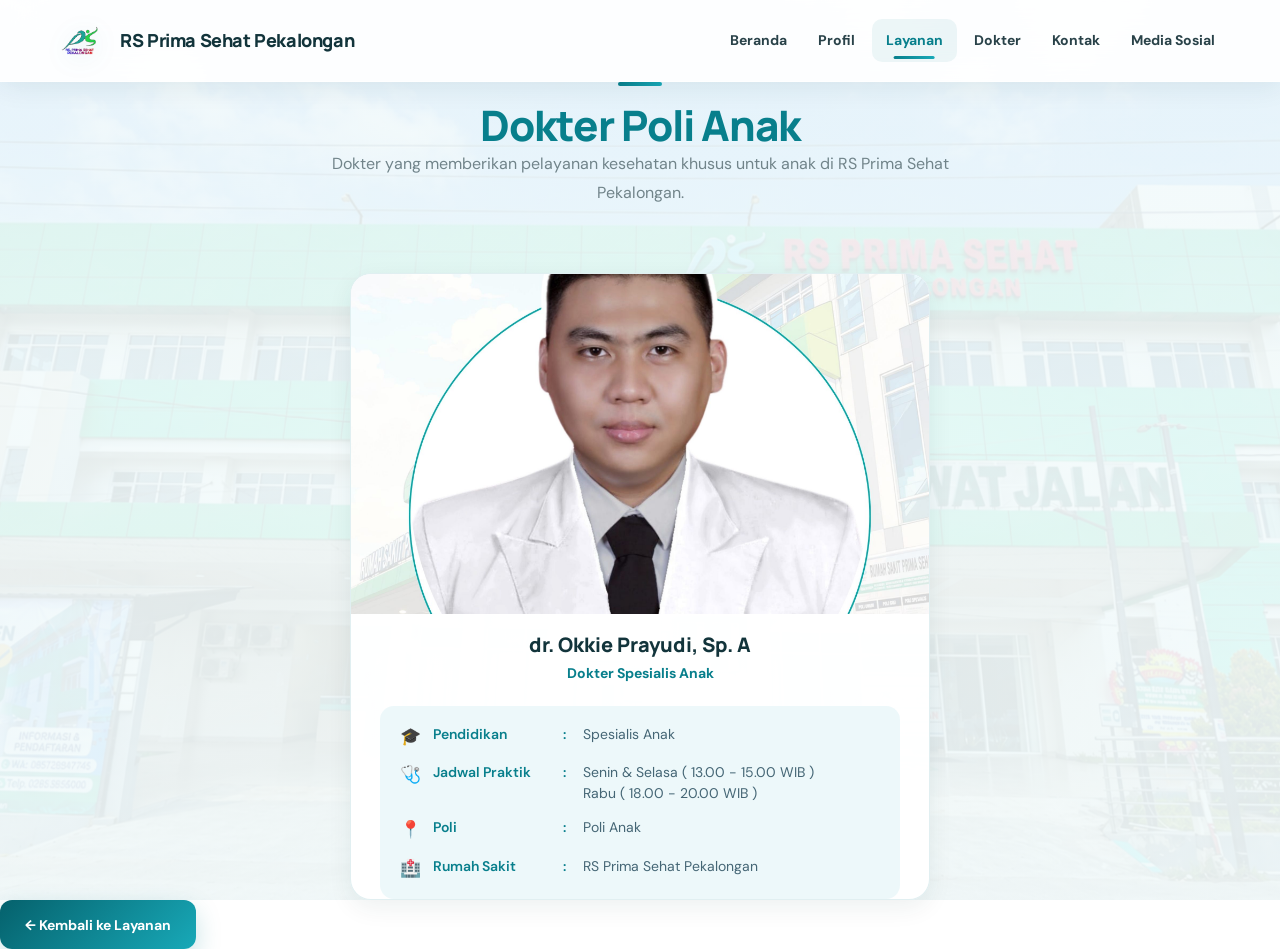
==== rsprimasehat/dokter-anak.html @ 651300be "Upload Website RS Prima Sehat Pekalongan" ====
<!DOCTYPE html>
<html lang="id">

<head>
    <meta charset="UTF-8">
    <meta name="viewport" content="width=device-width, initial-scale=1.0">

    <title>Dokter Poli Anak - RS Prima Sehat Pekalongan</title>

    <link rel="stylesheet" href="style.css">
</head>

<body class="dokter-anak-body">

<header>

    <div class="logo">
        <img src="logo.png" alt="Logo RS Prima Sehat Pekalongan">
        <span>RS Prima Sehat Pekalongan</span>
		
    </div>

    <nav>
        <a href="index.html">Beranda</a>
        <a href="profil.html">Profil</a>
        <a href="layanan.html" class="active">Layanan</a>
        <a href="dokter.html">Dokter</a>
        <a href="kontak.html">Kontak</a>
        <a href="mediasosial.html">Media Sosial</a>
    </nav>

</header>


<main class="dokter-anak-page">

    <!-- JUDUL -->
    <div class="dokter-header">

        <h2>Dokter Poli Anak</h2>

        <p>
            Dokter yang memberikan pelayanan kesehatan
            khusus untuk anak di RS Prima Sehat Pekalongan.
        </p>

    </div>


    <!-- GRID DOKTER -->
    <div class="dokter-anak-grid">


        <!-- DOKTER 1 -->
<div class="dokter-anak-card">

    <!-- FOTO DOKTER -->
    <img src="dokter/okkie.jpg"
         alt="Dokter Poli Anak">

    <!-- NAMA DOKTER -->
    <h3>dr. Okkie Prayudi, Sp. A</h3>

    <!-- SPESIALIS -->
    <p>Dokter Spesialis Anak</p>


    <!-- INFORMASI DOKTER -->
    <div class="dokter-info">

        <div class="info-row">
            <span class="info-icon">🎓</span>
            <strong>Pendidikan</strong>
            <span class="titik">:</span>
            <span>Spesialis Anak</span>
        </div>

        <div class="info-row">
            <span class="info-icon">🩺</span>
            <strong>Jadwal Praktik</strong>
            <span class="titik">:</span>
            <span>Senin & Selasa ( 13.00 - 15.00 WIB )<br>Rabu ( 18.00 - 20.00 WIB )</span>
        </div>

        <div class="info-row">
            <span class="info-icon">📍</span>
            <strong>Poli</strong>
            <span class="titik">:</span>
            <span>Poli Anak</span>
        </div>

        <div class="info-row">
            <span class="info-icon">🏥</span>
            <strong>Rumah Sakit</strong>
            <span class="titik">:</span>
            <span>RS Prima Sehat Pekalongan</span>
        </div>

    </div>

</div>
    </div>


    <!-- TOMBOL KEMBALI -->
    <div class="back-container">

        <a href="layanan.html" class="back-button">
            ← Kembali ke Layanan
        </a>

    </div>

</main>


<footer>

    <p>
        © 2026 Rumah Sakit Prima Sehat Pekalongan
    </p>

</footer>

</body>
</html>
---- rsprimasehat/style.css ----
/* ============================================================
   RS PRIMA SEHAT PEKALONGAN
   MODERN HOSPITAL WEBSITE
   Clean • Elegant • Modern • Medical • Trustworthy
   ============================================================ */

@import url('https://fonts.googleapis.com/css2?family=DM+Sans:wght@400;500;600;700&family=Manrope:wght@600;700;800&display=swap');

:root{
    --primary:#087f8c;
    --primary-dark:#05616c;
    --primary-deep:#034f59;
    --cyan:#18a9b8;
    --navy:#12343b;
    --text:#304b52;
    --muted:#71848a;
    --white:#ffffff;
    --bg:#f3fafb;
    --surface:rgba(255,255,255,.94);
    --surface-soft:rgba(255,255,255,.84);
    --line:rgba(8,127,140,.12);
    --shadow-sm:0 8px 25px rgba(18,52,59,.07);
    --shadow-md:0 16px 40px rgba(18,52,59,.11);
    --shadow-lg:0 25px 65px rgba(18,52,59,.15);
    --radius:20px;
    --radius-sm:13px;
    --max:1220px;
}

*{margin:0;padding:0;box-sizing:border-box}

html{
    scroll-behavior:smooth;
    scroll-padding-top:95px;
}

body{
    min-height:100vh;
    font-family:"DM Sans","Segoe UI",Arial,sans-serif;
    color:var(--text);
    line-height:1.7;
    background:
        linear-gradient(rgba(240,249,250,.72),rgba(240,249,250,.78)),
        url("bkg.jpg");
    background-size:cover;
    background-position:center;
    background-repeat:no-repeat;
    background-attachment:fixed;
    overflow-x:hidden;
}

body,
.profil-body,
.dokter-body,
.dokter-umum-body,
.dokter-anak-body,
.dokter-kandungan-body,
.dokter-bedah-body,
.dokter-dalam-body,
.dokter-laboratorium-body{
    background-image:
        linear-gradient(rgba(240,249,250,.72),rgba(240,249,250,.78)),
        url("bkg.jpg");
    background-size:cover;
    background-position:center;
    background-repeat:no-repeat;
    background-attachment:fixed;
}

h1,h2,h3,h4,h5{
    font-family:"Manrope","Segoe UI",Arial,sans-serif;
    color:var(--navy);
    line-height:1.2;
}
h1,h2{font-weight:800}
p{font-size:15px}
img{max-width:100%}

.container,
.dokter-container,
.layanan-container,
.kontak-container,
.media-container,
.mediasosial-container{
    width:min(92%,var(--max));
    margin-left:auto;
    margin-right:auto;
}

header{
    position:sticky;
    top:0;
    z-index:9999;
    width:100%;
    min-height:82px;
    padding:10px max(4%,calc((100% - var(--max))/2));
    display:flex;
    align-items:center;
    justify-content:space-between;
    gap:30px;
    background:rgba(255,255,255,.91);
    border-bottom:1px solid rgba(255,255,255,.95);
    box-shadow:0 5px 25px rgba(18,52,59,.08);
    backdrop-filter:blur(18px);
    -webkit-backdrop-filter:blur(18px);
}

.logo{
    display:flex;
    align-items:center;
    gap:12px;
    flex-shrink:0;
}

.logo img{
    width:57px;
    height:57px;
    object-fit:contain;
    filter:drop-shadow(0 5px 12px rgba(8,127,140,.14));
    transition:transform .3s ease;
}

.logo:hover img{transform:scale(1.04)}

.logo span{
    font-family:"Manrope",sans-serif;
    color:var(--navy);
    font-size:18px;
    font-weight:800;
    letter-spacing:-.4px;
    white-space:nowrap;
}

nav{
    display:flex;
    align-items:center;
    justify-content:flex-end;
    gap:3px;
    flex-wrap:wrap;
}

nav a{
    position:relative;
    display:inline-flex;
    align-items:center;
    justify-content:center;
    padding:10px 14px;
    border-radius:10px;
    color:#294249;
    text-decoration:none;
    font-size:14px;
    font-weight:700;
    transition:color .25s ease,background .25s ease;
}

nav a:hover{
    color:var(--primary);
    background:rgba(8,127,140,.065);
}

nav a.active{
    color:var(--primary);
    background:rgba(8,127,140,.07);
}

nav a::after{
    content:"";
    position:absolute;
    left:50%;
    bottom:3px;
    width:0;
    height:3px;
    border-radius:99px;
    background:linear-gradient(90deg,var(--primary),var(--cyan));
    transform:translateX(-50%);
    transition:width .25s ease;
}

nav a:hover::after,
nav a.active::after{width:48%}

.hero{
    position:relative;
    min-height:680px;
    display:flex;
    align-items:center;
    padding:90px max(5%,calc((100% - var(--max))/2));
    overflow:hidden;
    background:
        linear-gradient(
            90deg,
            rgba(255,255,255,.94) 0%,
            rgba(255,255,255,.82) 45%,
            rgba(255,255,255,.45) 100%
        ),
        url("bkg.jpg");
    background-size:cover;
    background-position:center;
    background-repeat:no-repeat;
}

.hero::before{
    content:"";
    position:absolute;
    width:560px;
    height:560px;
    right:-250px;
    top:-220px;
    border-radius:50%;
    background:radial-gradient(circle,rgba(23,169,184,.16),transparent 68%);
    pointer-events:none;
}

.hero::after{
    content:"";
    position:absolute;
    width:420px;
    height:420px;
    left:-260px;
    bottom:-250px;
    border-radius:50%;
    background:radial-gradient(circle,rgba(8,127,140,.10),transparent 70%);
    pointer-events:none;
}

.hero > div{
    position:relative;
    z-index:2;
    width:min(100%,820px);
    animation:heroIn .8s ease both;
}

.hero h1{
    max-width:850px;
    margin-bottom:22px;
    color:var(--primary);
    font-size:clamp(42px,5.4vw,70px);
    line-height:1.05;
    letter-spacing:-2.6px;
}

.hero h1 span{color:var(--navy)}

.hero p{
    max-width:700px;
    margin-bottom:32px;
    color:#476169;
    font-size:clamp(16px,1.4vw,19px);
    line-height:1.8;
}

.button,
.back-button,
.btn{
    position:relative;
    display:inline-flex;
    align-items:center;
    justify-content:center;
    gap:8px;
    min-height:49px;
    padding:13px 25px;
    border:none;
    border-radius:12px;
    background:linear-gradient(135deg,var(--primary-dark),var(--cyan));
    color:#fff;
    text-decoration:none;
    font:700 14px "DM Sans",sans-serif;
    box-shadow:0 10px 26px rgba(8,127,140,.22);
    overflow:hidden;
    transition:transform .3s ease,box-shadow .3s ease;
}

.button::before,
.back-button::before,
.btn::before{
    content:"";
    position:absolute;
    inset:0;
    background:linear-gradient(110deg,transparent 20%,rgba(255,255,255,.25) 50%,transparent 80%);
    transform:translateX(-120%);
    transition:transform .55s ease;
}

.button:hover::before,
.back-button:hover::before,
.btn:hover::before{transform:translateX(120%)}

.button:hover,
.back-button:hover,
.btn:hover{
    transform:translateY(-3px);
    box-shadow:0 16px 34px rgba(8,127,140,.28);
}

.section-header,
.dokter-header,
.profil-header,
.dokter-anak-header,
.dokter-kandungan-header,
.dokter-bedah-header,
.dokter-dalam-header,
.dokter-laboratorium-header,
.dokter-umum-header{
    text-align:center;
    margin-bottom:42px;
}

.section-header::before,
.dokter-header::before,
.profil-header::before{
    content:"";
    display:block;
    width:44px;
    height:4px;
    margin:0 auto 14px;
    border-radius:99px;
    background:linear-gradient(90deg,var(--primary),var(--cyan));
}

.section-header h2,
.dokter-header h2,
.profil-header h2,
.dokter-anak-header h2,
.dokter-kandungan-header h2,
.dokter-bedah-header h2,
.dokter-dalam-header h2,
.dokter-laboratorium-header h2,
.dokter-umum-header h2{
    color:var(--primary);
    font-size:clamp(29px,3.5vw,42px);
    letter-spacing:-1px;
}

.section-header p,
.dokter-header p,
.profil-header p,
.dokter-anak-header p,
.dokter-kandungan-header p,
.dokter-bedah-header p,
.dokter-dalam-header p,
.dokter-laboratorium-header p,
.dokter-umum-header p{
    max-width:730px;
    margin:10px auto 0;
    color:var(--muted);
}

.container{
    width:min(92%,var(--max));
    margin:70px auto 90px;
    padding:50px;
    text-align:center;
    background:rgba(255,255,255,.80);
    border:1px solid rgba(255,255,255,.92);
    border-radius:26px;
    box-shadow:var(--shadow-sm);
    backdrop-filter:blur(9px);
}

.cards{
    display:grid;
    grid-template-columns:repeat(3,minmax(0,1fr));
    gap:25px;
}

.card{
    position:relative;
    padding:30px 27px;
    background:var(--surface);
    border:1px solid var(--line);
    border-radius:var(--radius);
    box-shadow:var(--shadow-sm);
    overflow:hidden;
    transition:transform .3s ease,box-shadow .3s ease;
}

.card::before{
    content:"";
    position:absolute;
    left:0;
    top:0;
    width:100%;
    height:4px;
    background:linear-gradient(90deg,var(--primary),var(--cyan));
    transform:scaleX(0);
    transform-origin:left;
    transition:transform .3s ease;
}

.card:hover{
    transform:translateY(-6px);
    box-shadow:var(--shadow-md);
}

.card:hover::before{transform:scaleX(1)}

.card h3{
    margin-bottom:10px;
    color:var(--primary);
    font-size:20px;
}

.card p{
    color:var(--muted);
    font-size:15px;
}

.layanan-container{
    margin-top:70px;
    margin-bottom:90px;
}

.layanan-grid,
.service-grid{
    display:grid;
    grid-template-columns:repeat(3,minmax(0,1fr));
    gap:25px;
}

.layanan-card,
.service-card{
    position:relative;
    padding:30px;
    background:var(--surface);
    border:1px solid var(--line);
    border-radius:var(--radius);
    box-shadow:var(--shadow-sm);
    transition:transform .3s ease,box-shadow .3s ease;
}

.layanan-card:hover,
.service-card:hover{
    transform:translateY(-7px);
    box-shadow:var(--shadow-md);
}

.layanan-card h3,
.service-card h3{
    color:var(--primary);
    margin:14px 0 8px;
}

.layanan-card p,
.service-card p{color:var(--muted)}

.profil-page{
    width:100%;
    min-height:calc(100vh - 82px);
    padding:72px 5% 95px;
    background:
        linear-gradient(rgba(240,249,250,.60),rgba(240,249,250,.67)),
        url("bkg.jpg");
    background-size:cover;
    background-position:center;
    background-repeat:no-repeat;
    background-attachment:fixed;
}

.profil-header,
.profil-box{
    width:min(100%,1050px);
    margin:0 auto 24px;
    padding:32px;
    background:rgba(255,255,255,.91);
    border:1px solid rgba(255,255,255,.95);
    border-radius:var(--radius);
    box-shadow:var(--shadow-sm);
    backdrop-filter:blur(10px);
}

.profil-header{
    text-align:center;
    border-top:4px solid var(--primary);
}

.profil-box{border-left:4px solid var(--primary)}

.profil-header h2,
.profil-box h2,
.profil-box h3{color:var(--primary)}

.profil-box h2{
    margin-bottom:11px;
    font-size:29px;
}

.profil-box h3{
    margin-bottom:8px;
    font-size:20px;
}

.profil-box p{color:#52686e}
.profil-page .misi p{margin-bottom:3px}

.dokter-container{
    margin-top:70px;
    margin-bottom:90px;
}

.dokter-spesialis{margin-bottom:68px}

.dokter-spesialis > h2,
.dokter-umum > h2{
    margin-bottom:30px;
    text-align:center;
    color:var(--primary);
    font-size:29px;
}

.dokter-spesialis > h2::after,
.dokter-umum > h2::after{
    content:"";
    display:block;
    width:55px;
    height:3px;
    margin:11px auto 0;
    border-radius:99px;
    background:var(--cyan);
}

.dokter-grid{
    display:grid;
    grid-template-columns:repeat(3,minmax(0,1fr));
    gap:26px;
}

.dokter-card{
    overflow:hidden;
    background:rgba(255,255,255,.96);
    border:1px solid var(--line);
    border-radius:22px;
    box-shadow:var(--shadow-sm);
    transition:transform .35s ease,box-shadow .35s ease;
}

.dokter-card:hover{
    transform:translateY(-8px);
    box-shadow:var(--shadow-lg);
}

.foto-dokter{
    position:relative;
    width:100%;
    height:320px;
    overflow:hidden;
    background:#e7f5f7;
}

.foto-dokter img{
    display:block;
    width:100%;
    height:100%;
    object-fit:cover;
    transition:transform .5s ease;
}

.foto-dokter::after{
    content:"";
    position:absolute;
    inset:0;
    background:linear-gradient(180deg,transparent 60%,rgba(8,127,140,.12));
    pointer-events:none;
}

.dokter-card:hover .foto-dokter img{transform:scale(1.035)}

.info-dokter{
    padding:22px 23px 24px;
    text-align:center;
}

.info-dokter h3{
    margin-bottom:5px;
    color:var(--navy);
    font-size:19px;
}

.info-dokter p{
    color:var(--primary);
    font-size:14px;
    font-weight:700;
}

.nama-dokter{
    width:100%;
    margin-top:12px;
    text-align:left!important;
}

.nama-dokter h3{
    display:block!important;
    margin:0!important;
    padding:9px 0;
    color:#52686e;
    font-size:15px;
    font-weight:500;
    line-height:1.5;
    border-bottom:1px solid #e6eef0;
}

.dokter-umum-container,
.dokter-anak-container,
.dokter-kandungan-container,
.dokter-bedah-container,
.dokter-dalam-container,
.dokter-laboratorium-container{
    width:min(92%,var(--max));
    margin:70px auto 90px;
}

.dokter-umum-grid{
    display:grid;
    grid-template-columns:repeat(4,minmax(0,1fr));
    gap:24px;
}

.dokter-umum-card{
    overflow:hidden;
    padding-bottom:20px;
    text-align:center;
    background:rgba(255,255,255,.96);
    border:1px solid var(--line);
    border-radius:20px;
    box-shadow:var(--shadow-sm);
    transition:transform .3s ease,box-shadow .3s ease;
}

.dokter-umum-card:hover{
    transform:translateY(-7px);
    box-shadow:var(--shadow-md);
}

.dokter-umum-card img{
    display:block;
    width:100%;
    height:260px;
    object-fit:cover;
}

.dokter-umum-card h3{
    margin:16px 15px 3px;
    color:var(--navy);
    font-size:16px;
}

.dokter-umum-card p{
    margin:0 15px;
    color:var(--primary);
    font-size:14px;
    font-weight:700;
}

/* ============================================================
   KARTU DOKTER POLI
   Diperlebar agar foto + informasi berada dalam satu kolom
   ============================================================ */

.dokter-anak-grid,
.dokter-kandungan-grid,
.dokter-bedah-grid,
.dokter-dalam-grid,
.dokter-laboratorium-grid{
    display:grid;
    grid-template-columns: minmax(520px, 580px);
    justify-content:center;
    align-items:start;
    gap:28px;
}

.dokter-anak-card,
.dokter-kandungan-card,
.dokter-bedah-card,
.dokter-dalam-card,
.dokter-laboratorium-card{
    width:100%;
    max-width:580px;
    margin:0 auto;
    overflow:hidden;

    background:rgba(255,255,255,.96);
    border:1px solid var(--line);
    border-radius:21px;
    box-shadow:var(--shadow-sm);

    transition:transform .3s ease,box-shadow .3s ease;
}

.dokter-anak-card:hover,
.dokter-kandungan-card:hover,
.dokter-bedah-card:hover,
.dokter-dalam-card:hover,
.dokter-laboratorium-card:hover{
    transform:translateY(-7px);
    box-shadow:var(--shadow-md);
}

.dokter-anak-card img,
.dokter-kandungan-card img,
.dokter-bedah-card img,
.dokter-dalam-card img,
.dokter-laboratorium-card img{
    display:block;
    width:100%;
    height:340px;
    object-fit:cover;
}

/* ============================================================
   NAMA & SPESIALIS DOKTER POLI
   Posisi tepat di tengah kartu
   ============================================================ */

.dokter-anak-card h3,
.dokter-kandungan-card h3,
.dokter-bedah-card h3,
.dokter-dalam-card h3,
.dokter-laboratorium-card h3{
    display:block;
    width:100%;
    margin:18px 0 5px;
    padding:0 20px;

    text-align:center;

    color:var(--navy);
    font-size:20px;
    font-weight:800;
    line-height:1.3;
}

.dokter-anak-card > p,
.dokter-kandungan-card > p,
.dokter-bedah-card > p,
.dokter-dalam-card > p,
.dokter-laboratorium-card > p{
    display:block;
    width:100%;
    margin:0 0 20px;
    padding:0 20px;

    text-align:center;

    color:var(--primary);
    font-size:14px;
    font-weight:700;
    line-height:1.5;
}

.kontak-container,
.media-container,
.mediasosial-container{
    margin-top:70px;
    margin-bottom:90px;
}

.kontak-grid,
.contact-grid{
    display:grid;
    grid-template-columns:1.15fr .85fr;
    gap:26px;
}

.kontak-box,
.kontak-card,
.contact-card{
    padding:31px;
    background:rgba(255,255,255,.93);
    border:1px solid var(--line);
    border-radius:var(--radius);
    box-shadow:var(--shadow-sm);
}

.kontak-box h3,
.kontak-card h3,
.contact-card h3{
    color:var(--primary);
    margin-bottom:10px;
}

.kontak-container .button,
.kontak-container .back-button,
.kontak-container .btn,
.kontak-box .button,
.kontak-box .back-button,
.kontak-box .btn,
.contact-card .button,
.contact-card .back-button,
.contact-card .btn{
    display:flex;
    width:max-content;
    margin:20px auto 0;
}

.media-grid,
.mediasosial-grid{
    display:grid;
    grid-template-columns:repeat(3,minmax(0,1fr));
    gap:24px;
}

.media-card,
.mediasosial-card{
    padding:31px 25px;
    text-align:center;
    background:rgba(255,255,255,.93);
    border:1px solid var(--line);
    border-radius:var(--radius);
    box-shadow:var(--shadow-sm);
    transition:transform .3s ease,box-shadow .3s ease;
}

.media-card:hover,
.mediasosial-card:hover{
    transform:translateY(-7px);
    box-shadow:var(--shadow-md);
}

.media-card h3,
.mediasosial-card h3{
    margin:13px 0 5px;
    color:var(--primary);
}

footer{
    margin-top:0;
    padding:60px max(5%,calc((100% - var(--max))/2)) 25px;
    color:rgba(255,255,255,.80);
    background:
        radial-gradient(circle at 10% 0%,rgba(56,210,220,.14),transparent 30%),
        linear-gradient(135deg,#064c57,#087f8c 55%,#0b9aaa);
}

.footer-container,
.footer-content{
    width:100%;
    max-width:var(--max);
    margin:auto;
    display:grid;
    grid-template-columns:1.5fr 1fr 1fr 1fr;
    gap:42px;
}

footer h3,
footer h4{
    margin-bottom:13px;
    color:#fff;
}

footer p,
footer li,
footer a{
    color:rgba(255,255,255,.75);
    font-size:14px;
}

footer a{
    text-decoration:none;
    transition:color .2s ease,padding .2s ease;
}

footer a:hover{
    color:#fff;
    padding-left:4px;
}

footer ul{list-style:none}
footer li{margin-bottom:8px}

.footer-bottom{
    width:100%;
    max-width:var(--max);
    margin:38px auto 0;
    padding-top:19px;
    border-top:1px solid rgba(255,255,255,.16);
    text-align:center;
    color:rgba(255,255,255,.58);
    font-size:13px;
}

@keyframes heroIn{
    from{opacity:0;transform:translateY(22px)}
    to{opacity:1;transform:translateY(0)}
}

@media(max-width:1050px){

    header{
        padding-left:4%;
        padding-right:4%;
    }

    .cards,
    .layanan-grid,
    .service-grid,
    .dokter-grid{
        grid-template-columns:repeat(2,minmax(0,1fr));
    }

    .dokter-anak-grid,
    .dokter-kandungan-grid,
    .dokter-bedah-grid,
    .dokter-dalam-grid,
    .dokter-laboratorium-grid{
        grid-template-columns:repeat(auto-fit,minmax(280px,320px));
        justify-content:center;
    }

    .dokter-umum-grid{
        grid-template-columns:repeat(2,minmax(0,1fr));
    }

    .footer-container,
    .footer-content{
        grid-template-columns:repeat(2,1fr);
    }
}

@media(max-width:700px){

    header{
        position:relative;
        min-height:auto;
        padding:12px 16px;
        flex-direction:column;
        gap:8px;
    }

    .logo span{font-size:16px}

    .logo img{
        width:48px;
        height:48px;
    }

    nav{
        width:100%;
        justify-content:center;
        gap:1px;
    }

    nav a{
        padding:7px 7px;
        font-size:11.5px;
    }

    .hero{
        min-height:570px;
        padding:70px 7%;
        text-align:center;
        background:
            linear-gradient(rgba(255,255,255,.89),rgba(255,255,255,.74)),
            url("bkg.jpg");
        background-size:cover;
        background-position:center;
    }

    .hero > div{width:100%}

    .hero h1{
        font-size:40px;
        letter-spacing:-1.2px;
    }

    .hero p{
        font-size:16px;
        line-height:1.72;
    }

    .container{
        width:92%;
        padding:38px 20px;
    }

    .cards,
    .layanan-grid,
    .service-grid,
    .dokter-grid,
    .dokter-umum-grid,
    .dokter-anak-grid,
    .dokter-kandungan-grid,
    .dokter-bedah-grid,
    .dokter-dalam-grid,
    .dokter-laboratorium-grid,
    .kontak-grid,
    .contact-grid,
    .media-grid,
    .mediasosial-grid{
        grid-template-columns:1fr;
    }

    .dokter-container,
    .dokter-umum-container,
    .dokter-anak-container,
    .dokter-kandungan-container,
    .dokter-bedah-container,
    .dokter-dalam-container,
    .dokter-laboratorium-container,
    .kontak-container,
    .media-container,
    .mediasosial-container{
        width:92%;
        margin-top:55px;
        margin-bottom:70px;
    }

    .foto-dokter{height:310px}

    .dokter-umum-card img,
    .dokter-anak-card img,
    .dokter-kandungan-card img,
    .dokter-bedah-card img,
    .dokter-dalam-card img,
    .dokter-laboratorium-card img{
        height:300px;
    }

    .profil-page{
        padding:52px 4% 70px;
    }

    .profil-header,
    .profil-box{
        padding:27px 21px;
    }

    footer{
        padding:43px 22px 22px;
    }

    .footer-container,
    .footer-content{
        grid-template-columns:1fr;
        gap:28px;
    }

    .kontak-container .button,
    .kontak-container .back-button,
    .kontak-container .btn,
    .kontak-box .button,
    .kontak-box .back-button,
    .kontak-box .btn,
    .contact-card .button,
    .contact-card .back-button,
    .contact-card .btn{
        margin-left:auto;
        margin-right:auto;
    }
}

@media(max-width:420px){

    .logo span{font-size:14.5px}

    nav a{
        font-size:10.5px;
        padding:6px 5px;
    }

    .hero{min-height:520px}

    .hero h1{font-size:34px}

    .button,
    .back-button,
    .btn{
        width:100%;
    }
}

@media(prefers-reduced-motion:reduce){

    *,
    *::before,
    *::after{
        animation:none!important;
        transition:none!important;
        scroll-behavior:auto!important;
    }
}

/* ============================================================
   HILANGKAN FOOTER SEMUA HALAMAN DOKTER POLI
   ============================================================ */

body.dokter-umum-body footer,
body.dokter-anak-body footer,
body.dokter-kandungan-body footer,
body.dokter-bedah-body footer,
body.dokter-dalam-body footer,
body.dokter-laboratorium-body footer{
    display:none !important;
}

/* ============================================================
   FOOTER
   ============================================================ */

footer{
    width:100%;
    text-align:center;
}

footer > p{
    width:100%;
    margin:0 auto !important;
    text-align:center;
}

/* ============================================================
   INFORMASI DOKTER - DI BAWAH FOTO
   ============================================================ */

.dokter-info{
    width:90%;
    margin:22px auto 0;
    padding:18px 20px;
    background:rgba(235,248,250,.90);
    border-radius:14px;
    text-align:left;
}

.info-row{
    display:grid;
    grid-template-columns:28px 125px 15px 1fr;
    align-items:start;
    gap:5px;
    margin-bottom:13px;
    font-size:14px;
    line-height:1.5;
}

.info-row:last-child{
    margin-bottom:0;
}

.info-icon{
    font-size:17px;
}

.info-row strong{
    color:var(--primary);
    font-weight:600;
}

.titik{
    color:var(--primary);
    font-weight:600;
}

.info-row span:last-child{
    color:#456675;
}

/* ============================================================
   KHUSUS POLI LABORATORIUM
   2 DOKTER BERJEJERAN
   ============================================================ */

body.dokter-laboratorium-body .dokter-laboratorium-grid{
    display:grid;
    grid-template-columns:repeat(2,minmax(0,1fr));
    gap:28px;
    justify-content:center;
    max-width:1180px;
    margin:0 auto;
}

body.dokter-laboratorium-body .dokter-laboratorium-card{
    width:100%;
    max-width:580px;
    margin:0 auto;
}

/* ============================================================
   KERJA SAMA ASURANSI
   ============================================================ */

.asuransi-section{
    width:min(92%,var(--max));
    margin:70px auto 90px;
}

.asuransi-grid{
    display:grid;
    grid-template-columns:repeat(5,minmax(0,1fr));
    gap:24px;
    max-width:1100px;
    margin:0 auto;
}

.asuransi-card{
    min-height:175px;
    padding:25px 18px;
    display:flex;
    flex-direction:column;
    align-items:center;
    justify-content:center;
    background:rgba(255,255,255,.94);
    border:1px solid var(--line);
    border-radius:18px;
    box-shadow:var(--shadow-sm);
    transition:transform .3s ease,box-shadow .3s ease;
}

.asuransi-card:hover{
    transform:translateY(-6px);
    box-shadow:var(--shadow-md);
}

.asuransi-card img{
    display:block;
    width:100%;
    max-width:220px;
    height:140px;
    object-fit:contain;
    margin-bottom:12px;
}

.asuransi-card span{
    color:var(--navy);
    font-size:14px;
    font-weight:700;
    text-align:center;
}

/* ============================================================
   HALAMAN MEDIA SOSIAL
   Kartu disusun vertikal
   ============================================================ */

.media-page{
    width:90%;
    max-width:1000px;
    margin:60px auto;
    text-align:center;
}

.media-page h2{
    font-size:32px;
    color:var(--primary);
    margin-bottom:40px;
}

.media-page .cards{
    display:flex;
    flex-direction:column;
    align-items:center;
    gap:22px;
}

.media-page .card{
    width:100%;
    max-width:600px;
    min-height:100px;
    display:flex;
    align-items:center;
    gap:25px;
    padding:20px 30px;
    background:rgba(255,255,255,.95);
    border:1px solid var(--line);
    border-radius:18px;
    text-decoration:none;
    color:var(--text);
    box-shadow:var(--shadow-sm);
    transition:transform .3s ease,box-shadow .3s ease;
}

.media-page .card:hover{
    transform:translateY(-4px);
    box-shadow:var(--shadow-md);
}

.media-page .social-icon{
    width:60px;
    height:60px;
    flex-shrink:0;
    display:flex;
    align-items:center;
    justify-content:center;
    border-radius:15px;
    font-size:30px;
    font-weight:bold;
}

.media-page .instagram{
    background:#fce4ec;
    color:#d81b60;
}

.media-page .facebook{
    background:#e3f2fd;
    color:#1877f2;
}

.media-page .tiktok{
    background:#eeeeee;
    color:#111;
}

.media-page .email{
    background:#e0f7fa;
    color:var(--primary);
}

.media-page .card h3{
    margin:0;
    font-size:20px;
    font-weight:700;
}

/* ============================================================
   BUTTON LOKASI
   ============================================================ */

.button-lokasi{
    display:block;
    width:fit-content;
    margin-top:12px;
}

/* ============================================================
   HALAMAN KONTAK
   Kartu disusun vertikal
   ============================================================ */

.kontak-page{
    width:90%;
    max-width:1000px;
    margin:60px auto 90px;
    text-align:center;
}

.kontak-page h2{
    font-size:32px;
    color:var(--primary);
    margin-bottom:40px;
}

.kontak-page .cards{
    display:flex;
    flex-direction:column;
    align-items:center;
    gap:20px;
}

.kontak-page .card{
    width:100%;
    max-width:700px;
    min-height:122px;
    padding:25px 30px;
    background:rgba(255,255,255,.95);
    border:1px solid var(--line);
    border-radius:18px;
    box-shadow:var(--shadow-sm);
    transition:transform .3s ease,box-shadow .3s ease;
}

.kontak-page .card:hover{
    transform:translateY(-4px);
    box-shadow:var(--shadow-md);
}

.kontak-page .card h3{
    font-size:20px;
    color:var(--primary);
    margin-bottom:10px;
}

.kontak-page .card a{
    display:inline-block;
    color:#1677a8;
    font-size:18px;
    font-weight:600;
    text-decoration:none;
    transition:color .2s ease;
}

.kontak-page .card a:hover{
    color:var(--primary);
    text-decoration:underline;
}

/* ============================================================
   PROMO BERANDA
   Ukuran asli promo: 1080 x 1350 (rasio 4:5)
   ============================================================ */

.promo-section{
    width:90%;
    max-width:1200px;
    margin:60px auto;
}

.promo-header{
    text-align:center;
    margin-bottom:30px;
}

.promo-header h2{
    font-size:30px;
    color:var(--primary);
    margin-bottom:8px;
}

.promo-header p{
    color:var(--muted);
    font-size:16px;
}

.promo-slider{
    display:flex;
    gap:25px;
    overflow-x:auto;
    padding:10px 5px 20px;
    scroll-behavior:smooth;
    scrollbar-width:thin;
}

.promo-slider::-webkit-scrollbar{
    height:8px;
}

.promo-slider::-webkit-scrollbar-thumb{
    background:var(--primary);
    border-radius:20px;
}

.promo-slider::-webkit-scrollbar-track{
    background:#e8f2f4;
    border-radius:20px;
}

.promo-card{
    flex:0 0 300px;
    background:#fff;
    border:1px solid var(--line);
    border-radius:18px;
    overflow:hidden;
    box-shadow:var(--shadow-sm);
    transition:transform .3s ease,box-shadow .3s ease;
}

.promo-card:hover{
    transform:translateY(-5px);
    box-shadow:var(--shadow-md);
}

.promo-card img{
    display:block;
    width:100%;
    height:auto;
    aspect-ratio:4 / 5;
    object-fit:contain;
}

/* ============================================================
   RESPONSIVE - ASURANSI
   ============================================================ */

@media(max-width:1050px){
    .asuransi-grid{
        grid-template-columns:repeat(3,minmax(0,1fr));
    }
}

/* ============================================================
   RESPONSIVE - MEDIA SOSIAL & KONTAK
   ============================================================ */

@media(max-width:700px){
    .media-page{
        width:92%;
        margin:40px auto;
    }

    .media-page h2,
    .kontak-page h2{
        font-size:25px;
    }

    .media-page .card{
        max-width:100%;
        padding:16px 20px;
        gap:18px;
    }

    .media-page .social-icon{
        width:52px;
        height:52px;
        font-size:25px;
    }

    .kontak-page{
        width:92%;
        margin:40px auto 70px;
    }

    .kontak-page .card{
        max-width:100%;
        padding:22px 20px;
    }

    .asuransi-grid{
        grid-template-columns:repeat(2,minmax(0,1fr));
        gap:14px;
    }

    .asuransi-card{
        min-height:145px;
        padding:18px 10px;
    }

    .asuransi-card img{
        max-width:100%;
        height:120px;
        margin-bottom:8px;
    }

    .asuransi-card span{
        font-size:12px;
    }

    .promo-section{
        width:92%;
        margin:40px auto;
    }

    .promo-header h2{
        font-size:25px;
    }

    .promo-card{
        flex:0 0 85%;
    }

    .promo-card img{
        width:100%;
        height:auto;
        aspect-ratio:4 / 5;
        object-fit:contain;
    }
}

/* ============================================================
   RESPONSIVE - HP KECIL
   ============================================================ */

@media(max-width:420px){
    .media-page .card{
        padding:15px 16px;
        gap:14px;
    }

    .media-page .social-icon{
        width:48px;
        height:48px;
        font-size:23px;
    }

    .media-page .card h3{
        font-size:17px;
    }

    .kontak-page .card{
        padding:20px 16px;
    }

    .kontak-page .card h3{
        font-size:18px;
    }

    .kontak-page .card a{
        font-size:16px;
    }

    .asuransi-grid{
        grid-template-columns:repeat(2,minmax(0,1fr));
        gap:10px;
    }

    .asuransi-card{
        min-height:130px;
        padding:14px 8px;
    }

    .asuransi-card img{
        height:100px;
    }

    .promo-card{
        flex:0 0 90%;
    }
}

/* ============================================================
    FOTO PROFIL RUMAH SAKIT
============================================================ */

.foto-profil {
    width: 100%;
    text-align: center;
    margin-bottom: 25px;
}

.foto-profil img {
    width: 100%;
    max-width: 850px;
    height: 350px;
    object-fit: cover;
    border-radius: 20px;
    display: block;
    margin: 0 auto;
    box-shadow: 0 8px 25px rgba(0, 0, 0, 0.12);
}

/* ============================================================
 HEADER PROFIL
============================================================ */

.profil-header {
    text-align: center;
}

.profil-header h2 {
    font-size: 32px;
    color: #087f8c;
    margin-bottom: 15px;
}

.profil-header p {
    color: #555;
    line-height: 1.7;
    margin-bottom: 10px;
}

/* ============================================================
    BERANDA FINAL
    RS PRIMA SEHAT PEKALONGAN
    Tambahan untuk index.html versi terbaru
    ============================================================ */

/* ============================================================
    HERO LABEL
    ============================================================ */

.hero-label {
    display: inline-flex;
    align-items: center;
    margin-bottom: 18px;
    padding: 8px 15px;
    border-radius: 999px;
    background: rgba(8, 127, 140, 0.08);
    border: 1px solid rgba(8, 127, 140, 0.12);
    color: var(--primary);
    font-size: 13px;
    font-weight: 700;
}

/* ============================================================
 TOMBOL HERO
 ============================================================ */

.hero-buttons {
    display: flex;
    align-items: center;
    gap: 12px;
    flex-wrap: wrap;
}

.hero-buttons .button-lokasi {
    margin-top: 0;
}

/* ============================================================
 QUICK ACCESS
 ============================================================ */

.quick-section {
    position: relative;
    z-index: 5;
    width: min(92%, 1100px);
    margin: -45px auto 70px;
}

.quick-container {
    display: grid;
    grid-template-columns: repeat(4, 1fr);
    gap: 16px;
}

.quick-card {
    display: flex;
    align-items: center;
    gap: 14px;
    min-height: 105px;
    padding: 20px;
    background: rgba(255, 255, 255, 0.96);
    border: 1px solid rgba(8, 127, 140, 0.10);
    border-radius: 18px;
    box-shadow: var(--shadow-md);
    text-decoration: none;
    transition:
        transform 0.3s ease,
        box-shadow 0.3s ease,
        border-color 0.3s ease;
}

.quick-card:hover {
    transform: translateY(-6px);
    box-shadow: var(--shadow-lg);
    border-color: rgba(8, 127, 140, 0.22);
}

.quick-icon {
    width: 50px;
    height: 50px;
    flex-shrink: 0;
    display: flex;
    align-items: center;
    justify-content: center;
    border-radius: 14px;
    background: rgba(8, 127, 140, 0.08);
    font-size: 24px;
}

.quick-card h3 {
    margin-bottom: 3px;
    color: var(--navy);
    font-size: 16px;
}

.quick-card p {
    margin: 0;
    color: var(--muted);
    font-size: 12px;
    line-height: 1.45;
}

/* ============================================================
    LABEL SECTION
    ============================================================ */

.section-label {
    display: inline-block;
    margin-bottom: 8px;
    color: var(--primary);
    font-size: 12px;
    font-weight: 800;
    letter-spacing: 1.4px;
    text-transform: uppercase;
}

/* ============================================================
 LINK PADA CARD LAYANAN
 ============================================================ */

.card-icon {
    width: 55px;
    height: 55px;
    margin: 0 auto 17px;
    display: flex;
    align-items: center;
    justify-content: center;
    border-radius: 15px;
    background: rgba(8, 127, 140, 0.08);
    font-size: 27px;
}

.card-link {
    display: inline-block;
    margin-top: 18px;
    color: var(--primary);
    text-decoration: none;
    font-size: 14px;
    font-weight: 700;
    transition: color 0.2s ease;
}

.card-link:hover {
    color: var(--primary-dark);
}

/* ============================================================
    DOKTER DI BERANDA
    ============================================================ */

.home-doctor-section {
    width: min(92%, var(--max));
    margin: 70px auto 90px;
    padding: 65px 50px;
    background:
        linear-gradient(
            135deg,
            rgba(255, 255, 255, 0.92),
            rgba(236, 249, 250, 0.88)
        );
    border: 1px solid rgba(255, 255, 255, 0.95);
    border-radius: 28px;
    box-shadow: var(--shadow-sm);
    backdrop-filter: blur(10px);
}

.home-doctor-content {
    width: min(100%, 850px);
    margin: 0 auto;
}

.home-doctor-box {
    display: flex;
    align-items: center;
    gap: 28px;
    padding: 32px;
    background: rgba(255, 255, 255, 0.90);
    border: 1px solid var(--line);
    border-radius: 22px;
    box-shadow: var(--shadow-sm);
}

.home-doctor-icon {
    width: 90px;
    height: 90px;
    flex-shrink: 0;
    display: flex;
    align-items: center;
    justify-content: center;
    border-radius: 22px;
    background: rgba(8, 127, 140, 0.08);
    font-size: 44px;
}

.home-doctor-box h3 {
    margin-bottom: 8px;
    color: var(--primary);
    font-size: 22px;
}

.home-doctor-box p {
    margin-bottom: 18px;
    color: var(--muted);
}

/* ============================================================
    FASILITAS
    ============================================================ */

.facility-section {
    width: min(92%, var(--max));
    margin: 70px auto 90px;
}

.facility-grid {
    display: grid;
    grid-template-columns: repeat(4, minmax(0, 1fr));
    gap: 22px;
}

.facility-card {
    padding: 28px 22px;
    text-align: center;
    background: rgba(255, 255, 255, 0.94);
    border: 1px solid var(--line);
    border-radius: 20px;
    box-shadow: var(--shadow-sm);
    transition: transform 0.3s ease, box-shadow 0.3s ease;
}

.facility-card:hover {
    transform: translateY(-6px);
    box-shadow: var(--shadow-md);
}

.facility-icon {
    width: 58px;
    height: 58px;
    margin: 0 auto 15px;
    display: flex;
    align-items: center;
    justify-content: center;
    border-radius: 16px;
    background: rgba(8, 127, 140, 0.08);
    font-size: 29px;
}

.facility-card h3 {
    margin-bottom: 7px;
    color: var(--primary);
    font-size: 18px;
}

.facility-card p {
    color: var(--muted);
    font-size: 14px;
    line-height: 1.6;
}

.facility-button {
    margin-top: 32px;
    text-align: center;
}

/* ============================================================
    ASURANSI - PENYESUAIAN BERANDA
    ============================================================ */

.asuransi-section {
    padding-top: 10px;
}

.asuransi-section .section-header {
    width: min(92%, 760px);
    margin-left: auto;
    margin-right: auto;
}

.asuransi-card {
    background: rgba(255, 255, 255, 0.96);
}

/* ============================================================
    CALL TO ACTION
    ============================================================ */

.home-cta {
    width: min(92%, var(--max));
    margin: 20px auto 90px;
    padding: 65px 40px;
    text-align: center;
    background:
        linear-gradient(
            135deg,
            rgba(3, 79, 89, 0.97),
            rgba(8, 127, 140, 0.94)
        );
    border-radius: 28px;
    box-shadow: var(--shadow-lg);
    overflow: hidden;
}

.home-cta-content {
    position: relative;
    z-index: 2;
    max-width: 780px;
    margin: auto;
}

.home-cta .section-label {
    color: rgba(255, 255, 255, 0.75);
}

.home-cta h2 {
    margin-bottom: 13px;
    color: #ffffff;
    font-size: clamp(30px, 4vw, 42px);
}

.home-cta p {
    max-width: 650px;
    margin: 0 auto 25px;
    color: rgba(255, 255, 255, 0.80);
}

.home-cta .hero-buttons {
    justify-content: center;
}

.home-cta .button {
    background: #ffffff;
    color: var(--primary);
    box-shadow: 0 10px 25px rgba(0, 0, 0, 0.12);
}

.home-cta .button:hover {
    color: var(--primary-dark);
}

/* ============================================================
    FOOTER BERANDA
    ============================================================ */

.footer-brand img {
    width: 58px;
    height: 58px;
    object-fit: contain;
    margin-bottom: 10px;
}

.footer-brand p {
    max-width: 330px;
}

.footer-links, .footer-contact {
    display: flex;
    flex-direction: column;
    align-items: flex-start;
}

.footer-links h4, .footer-contact h4 {
    margin-bottom: 15px;
}

.footer-links a {
    margin-bottom: 8px;
}

.footer-contact p {
    line-height: 1.7;
    margin-bottom: 12px;
}

/* ============================================================
    RESPONSIVE TABLET
    ============================================================ */

@media (max-width: 1050px) {

.quick-container {
    grid-template-columns: repeat(2, 1fr);
}

.facility-grid {
    grid-template-columns: repeat(2, minmax(0, 1fr));
}

.home-doctor-section {
    padding: 50px 35px;
}
}

/* ============================================================
    RESPONSIVE MOBILE
    ============================================================ */

@media (max-width: 700px) {

.hero-label {
    font-size: 11px;
    padding: 7px 12px;
}

.hero-buttons {
    flex-direction: column;
    width: 100%;
}

.hero-buttons .button {
    width: 100%;
}

.quick-section {
    width: 92%;
    margin: -25px auto 55px;
}

.quick-container {
    grid-template-columns: 1fr;
    gap: 12px;
}

.quick-card {
    min-height: 85px;
    padding: 16px;
}

.quick-icon {
    width: 45px;
    height: 45px;
    font-size: 22px;
}

.home-doctor-section {
    width: 92%;
    margin: 55px auto 70px;
    padding: 38px 20px;
}

.home-doctor-box {
    flex-direction: column;
    text-align: center;
    padding: 27px 20px;
}

.home-doctor-box p {
    margin-bottom: 20px;
}

.facility-section {
    width: 92%;
    margin: 55px auto 70px;
}

.facility-grid {
    grid-template-columns: 1fr;
    gap: 15px;
}

.facility-card {
    padding: 25px 20px;
}

.home-cta {
    width: 92%;
    margin: 10px auto 70px;
    padding: 45px 22px;
    border-radius: 22px;
}

.home-cta .hero-buttons {
    width: 100%;
}

.footer-brand, .footer-links, .footer-contact {
    align-items: center;
    text-align: center;
}

.footer-brand p {
    margin-left: auto;
    margin-right: auto;
}

.footer-links a:hover {
    padding-left: 0;
}
}

/* ============================================================
 HP KECIL
 ============================================================ */

 @media (max-width: 420px) { .quick-card {
    padding: 14px;
}

.quick-card h3 {
    font-size: 15px;
}

.quick-card p {
    font-size: 11px;
}

.home-doctor-icon {
    width: 75px;
    height: 75px;
    font-size: 36px;
}

.home-doctor-box h3 {
    font-size: 19px;
}

.facility-card h3 {
    font-size: 17px;
}

.home-cta h2 {
    font-size: 28px;
}
}

/* ============================================================
   PROFIL RS PRIMA SEHAT PEKALONGAN
   ============================================================ */

/* ============================================================
   HALAMAN PROFIL
   ============================================================ */

.profil-page {
    width: 100%;
    padding: 70px 20px 80px;
}

.profil-container {
    width: 100%;
    max-width: 1100px;
    margin: 0 auto;
}

/* ============================================================
   FOTO PROFIL
   ============================================================ */

.foto-profil {
    width: 100%;
    max-width: 900px;
    margin: 0 auto 45px;
    text-align: center;
}

.foto-profil img {
    display: block;
    width: 100%;
    max-height: 480px;
    object-fit: cover;
    border-radius: 28px;
    box-shadow: 0 20px 50px rgba(3, 79, 89, 0.18);
}

/* ============================================================
   HEADER PROFIL
   ============================================================ */

.profil-header {
    max-width: 900px;
    margin: 0 auto 45px;
    padding: 45px;
    background: rgba(255, 255, 255, 0.94);
    border: 1px solid rgba(8, 127, 140, 0.10);
    border-radius: 24px;
    text-align: center;
    box-shadow: 0 15px 40px rgba(3, 79, 89, 0.08);
}

.profil-label {
    display: inline-block;
    margin-bottom: 12px;
    color: #087f8c;
    font-size: 13px;
    font-weight: 800;
    letter-spacing: 2px;
}

.profil-header h1 {
    margin: 0 0 20px;
    color: #12343b;
    font-family: "Manrope", sans-serif;
    font-size: 36px;
    line-height: 1.2;
}

.profil-header p {
    max-width: 800px;
    margin: 0 auto 15px;
    color: #5f747a;
    font-size: 16px;
    line-height: 1.8;
}

.profil-alamat {
    display: flex;
    align-items: center;
    justify-content: center;
    gap: 10px;
    max-width: 700px;
    margin: 25px auto 0;
    padding: 15px 20px;
    background: #f1fafb;
    border-radius: 14px;
}

.profil-alamat span {
    font-size: 20px;
}

.profil-alamat p {
    margin: 0;
    color: #087f8c;
    font-size: 14px;
    font-weight: 600;
    line-height: 1.6;
}

/* ============================================================
   KARTU PROFIL
   ============================================================ */

.profil-box {
    display: flex;
    align-items: flex-start;
    gap: 25px;
    width: 100%;
    margin-bottom: 25px;
    padding: 35px 40px;
    background: rgba(255, 255, 255, 0.94);
    border: 1px solid rgba(8, 127, 140, 0.10);
    border-radius: 22px;
    box-shadow: 0 12px 35px rgba(3, 79, 89, 0.07);
}

.profil-box-icon {
    flex: 0 0 60px;
    width: 60px;
    height: 60px;
    display: flex;
    align-items: center;
    justify-content: center;
    background: #e9f8fa;
    border-radius: 18px;
    font-size: 28px;
}

.profil-box h2 {
    margin: 0 0 15px;
    color: #087f8c;
    font-family: "Manrope", sans-serif;
    font-size: 27px;
}

.profil-box p {
    margin: 0 0 14px;
    color: #5f747a;
    font-size: 15px;
    line-height: 1.8;
}

.profil-box p:last-child {
    margin-bottom: 0;
}

/* ============================================================
   SEJARAH
   ============================================================ */

.sejarah-box {
    border-left: 5px solid #087f8c;
}

/* ============================================================
   VISI
   ============================================================ */

.visi-box {
    border-left: 5px solid #18a9b8;
}

.visi-text {
    color: #12343b !important;
    font-family: "Manrope", sans-serif;
    font-size: 21px !important;
    font-weight: 700;
    line-height: 1.6 !important;
}

/* ============================================================
   MISI
   ============================================================ */

.misi-box {
    border-left: 5px solid #087f8c;
}

.misi-box ol {
    margin: 0;
    padding-left: 24px;
}

.misi-box li {
    margin-bottom: 13px;
    padding-left: 8px;
    color: #5f747a;
    font-size: 15px;
    line-height: 1.7;
}

.misi-box li:last-child {
    margin-bottom: 0;
}

/* ============================================================
   NILAI-NILAI
   ============================================================ */

.nilai-box {
    border-left: 5px solid #18a9b8;
}

.nilai-grid {
    display: grid;
    grid-template-columns: repeat(2, 1fr);
    gap: 15px;
    margin-top: 25px;
}

.nilai-item {
    padding: 20px;
    background: #f4fafb;
    border: 1px solid rgba(8, 127, 140, 0.08);
    border-radius: 16px;
}

.nilai-item strong {
    display: block;
    margin-bottom: 8px;
    color: #087f8c;
    font-family: "Manrope", sans-serif;
    font-size: 17px;
}

.nilai-item span {
    display: block;
    color: #6d8086;
    font-size: 14px;
    line-height: 1.7;
}

/* ============================================================
   KOMITMEN
   ============================================================ */

.komitmen-box {
    border-left: 5px solid #087f8c;
    margin-bottom: 0;
}

/* ============================================================
   FOOTER PROFIL
   ============================================================ */

.profil-body footer {
    margin-top: 0;
}

/* ============================================================
   RESPONSIVE TABLET
   ============================================================ */

@media (max-width: 800px) {

    .profil-page {
        padding: 50px 16px 60px;
    }

    .profil-header {
        padding: 35px 25px;
    }

    .profil-header h1 {
        font-size: 30px;
    }

    .profil-box {
        padding: 30px;
    }

    .nilai-grid {
        grid-template-columns: 1fr;
    }

}

/* ============================================================
   RESPONSIVE HP
   ============================================================ */

@media (max-width: 600px) {

    .profil-page {
        padding: 35px 12px 50px;
    }

    .foto-profil {
        margin-bottom: 30px;
    }

    .foto-profil img {
        max-height: 300px;
        border-radius: 20px;
    }

    .profil-header {
        padding: 30px 20px;
        border-radius: 20px;
    }

    .profil-header h1 {
        font-size: 25px;
    }

    .profil-header p {
        font-size: 14px;
        line-height: 1.7;
    }

    .profil-alamat {
        align-items: flex-start;
        text-align: left;
    }

    .profil-box {
        display: block;
        padding: 25px 20px;
        border-radius: 18px;
    }

    .profil-box-icon {
        margin-bottom: 18px;
    }

    .profil-box h2 {
        font-size: 23px;
    }

    .profil-box p,
    .misi-box li {
        font-size: 14px;
    }

    .visi-text {
        font-size: 18px !important;
    }

    .nilai-grid {
        gap: 12px;
    }

    .nilai-item {
        padding: 17px;
    }

}

/* ============================================================
   RESPONSIVE HP KECIL
   ============================================================ */

@media (max-width: 420px) {

    .profil-header h1 {
        font-size: 23px;
    }

    .profil-label {
        font-size: 11px;
        letter-spacing: 1.5px;
    }

    .profil-box {
        padding: 22px 17px;
    }

    .profil-box-icon {
        width: 52px;
        height: 52px;
        font-size: 24px;
    }

}

/* ============================================================
   HALAMAN LAYANAN
   RS PRIMA SEHAT PEKALONGAN
   ============================================================ */

.layanan-page {
    width: 100%;
    padding: 70px 20px 80px;
}

/* ============================================================
   HEADER LAYANAN
   ============================================================ */

.layanan-header {
    max-width: 850px;
    margin: 0 auto 55px;
    text-align: center;
}

.layanan-header .section-label {
    display: inline-block;
    margin-bottom: 12px;
    color: #087f8c;
    font-size: 13px;
    font-weight: 800;
    letter-spacing: 2px;
}

.layanan-header h1 {
    margin: 0 0 18px;
    color: #12343b;
    font-family: "Manrope", sans-serif;
    font-size: 38px;
    line-height: 1.2;
}

.layanan-header p {
    max-width: 720px;
    margin: 0 auto;
    color: #71848a;
    font-size: 16px;
    line-height: 1.8;
}

/* ============================================================
   GRID LAYANAN
   ============================================================ */

.layanan-grid {
    width: 100%;
    max-width: 1100px;
    margin: 0 auto;
    display: grid;
    grid-template-columns: repeat(3, 1fr);
    gap: 25px;
}

/* ============================================================
   KARTU LAYANAN
   ============================================================ */

.layanan-card {
    display: flex;
    flex-direction: column;
    align-items: center;
    padding: 35px 28px;
    background: rgba(255, 255, 255, 0.94);
    border: 1px solid rgba(8, 127, 140, 0.10);
    border-radius: 22px;
    text-align: center;
    box-shadow: 0 12px 35px rgba(3, 79, 89, 0.07);
    transition: transform 0.3s ease,
                box-shadow 0.3s ease,
                border-color 0.3s ease;
}

.layanan-card:hover {
    transform: translateY(-7px);
    box-shadow: 0 20px 45px rgba(3, 79, 89, 0.13);
    border-color: rgba(8, 127, 140, 0.25);
}

/* ============================================================
   IKON
   ============================================================ */

.layanan-icon {
    width: 72px;
    height: 72px;
    display: flex;
    align-items: center;
    justify-content: center;
    margin-bottom: 22px;
    background: #e9f8fa;
    border-radius: 20px;
    font-size: 34px;
}

/* ============================================================
   JUDUL
   ============================================================ */

.layanan-card h2 {
    margin: 0 0 13px;
    color: #12343b;
    font-family: "Manrope", sans-serif;
    font-size: 21px;
    line-height: 1.3;
}

/* ============================================================
   DESKRIPSI
   ============================================================ */

.layanan-card p {
    min-height: 82px;
    margin: 0 0 25px;
    color: #71848a;
    font-size: 14px;
    line-height: 1.7;
}

/* ============================================================
   BUTTON
   ============================================================ */

.layanan-button {
    display: inline-flex;
    align-items: center;
    justify-content: center;
    min-width: 145px;
    min-height: 45px;
    margin-top: auto;
    padding: 11px 22px;
    background: linear-gradient(
        135deg,
        #087f8c,
        #18a9b8
    );
    color: #ffffff;
    border-radius: 12px;
    text-decoration: none;
    font-size: 14px;
    font-weight: 700;
    box-shadow: 0 8px 20px rgba(8, 127, 140, 0.18);
    transition: transform 0.25s ease,
                box-shadow 0.25s ease;
}

.layanan-button:hover {
    transform: translateY(-2px);
    box-shadow: 0 12px 25px rgba(8, 127, 140, 0.25);
}

/* ============================================================
   INFORMASI PELAYANAN
   ============================================================ */

.layanan-info {
    width: 100%;
    max-width: 1100px;
    margin: 55px auto 0;
}

.layanan-info-content {
    display: flex;
    align-items: center;
    gap: 25px;
    padding: 35px 40px;
    background: linear-gradient(
        135deg,
        rgba(8, 127, 140, 0.96),
        rgba(3, 79, 89, 0.96)
    );
    border-radius: 24px;
    box-shadow: 0 18px 40px rgba(3, 79, 89, 0.18);
}

.layanan-info-icon {
    flex: 0 0 62px;
    width: 62px;
    height: 62px;
    display: flex;
    align-items: center;
    justify-content: center;
    background: rgba(255, 255, 255, 0.14);
    border-radius: 18px;
    font-size: 28px;
}

.layanan-info h2 {
    margin: 0 0 10px;
    color: #ffffff;
    font-family: "Manrope", sans-serif;
    font-size: 23px;
}

.layanan-info p {
    margin: 0;
    color: rgba(255, 255, 255, 0.86);
    font-size: 14px;
    line-height: 1.8;
}

/* ============================================================
   TABLET
   ============================================================ */

@media (max-width: 900px) {

    .layanan-grid {
        grid-template-columns: repeat(2, 1fr);
    }

}

/* ============================================================
   HP
   ============================================================ */

@media (max-width: 600px) {

    .layanan-page {
        padding: 45px 14px 60px;
    }

    .layanan-header {
        margin-bottom: 35px;
    }

    .layanan-header h1 {
        font-size: 29px;
    }

    .layanan-header p {
        font-size: 14px;
    }

    .layanan-grid {
        grid-template-columns: 1fr;
        gap: 18px;
    }

    .layanan-card {
        padding: 30px 22px;
    }

    .layanan-card p {
        min-height: auto;
    }

    .layanan-info-content {
        display: block;
        padding: 30px 25px;
        text-align: center;
    }

    .layanan-info-icon {
        margin: 0 auto 18px;
    }

    .layanan-info h2 {
        font-size: 21px;
    }

}

/* ============================================================
   HALAMAN DOKTER
   RS PRIMA SEHAT PEKALONGAN
   ============================================================ */

.dokter-page {
    width: 100%;
    padding: 70px 20px 80px;
}

/* ============================================================
   HEADER DOKTER
   ============================================================ */

.dokter-header {
    max-width: 850px;
    margin: 0 auto 65px;
    text-align: center;
}

.dokter-header .section-label {
    display: inline-block;
    margin-bottom: 12px;
    color: #087f8c;
    font-size: 13px;
    font-weight: 800;
    letter-spacing: 2px;
}

.dokter-header h1 {
    margin: 0 0 18px;
    color: #12343b;
    font-family: "Manrope", sans-serif;
    font-size: 38px;
    line-height: 1.2;
}

.dokter-header p {
    max-width: 700px;
    margin: 0 auto;
    color: #71848a;
    font-size: 16px;
    line-height: 1.8;
}

/* ============================================================
   SECTION DOKTER
   ============================================================ */

.dokter-section {
    width: 100%;
    max-width: 1100px;
    margin: 0 auto 75px;
}

.dokter-section-title {
    display: flex;
    align-items: center;
    gap: 18px;
    margin-bottom: 30px;
}

.dokter-section-title > span {
    display: flex;
    align-items: center;
    justify-content: center;
    width: 48px;
    height: 48px;
    flex: 0 0 48px;
    background: #087f8c;
    color: #ffffff;
    border-radius: 14px;
    font-size: 14px;
    font-weight: 800;
}

.dokter-section-title h2 {
    margin: 0 0 5px;
    color: #12343b;
    font-family: "Manrope", sans-serif;
    font-size: 29px;
}

.dokter-section-title p {
    margin: 0;
    color: #71848a;
    font-size: 14px;
}

/* ============================================================
   GRID DOKTER SPESIALIS
   ============================================================ */

.dokter-modern-grid {
    display: grid;
    grid-template-columns: repeat(4, 1fr);
    gap: 22px;
}

/* ============================================================
   GRID DOKTER UMUM
   ============================================================ */

.dokter-umum-modern-grid {
    display: grid;
    grid-template-columns: repeat(2, minmax(280px, 380px));
    justify-content: center;
    gap: 25px;
}

/* ============================================================
   KARTU DOKTER
   ============================================================ */

.dokter-modern-card {
    overflow: hidden;
    background: rgba(255, 255, 255, 0.95);
    border: 1px solid rgba(8, 127, 140, 0.10);
    border-radius: 20px;
    box-shadow: 0 12px 35px rgba(3, 79, 89, 0.08);
    transition: transform 0.3s ease,
                box-shadow 0.3s ease,
                border-color 0.3s ease;
}

.dokter-modern-card:hover {
    transform: translateY(-6px);
    box-shadow: 0 20px 45px rgba(3, 79, 89, 0.14);
    border-color: rgba(8, 127, 140, 0.22);
}

/* ============================================================
   FOTO DOKTER
   ============================================================ */

.dokter-photo {
    width: 100%;
    height: 300px;
    overflow: hidden;
    background: #eaf7f8;
}

.dokter-photo img {
    display: block;
    width: 100%;
    height: 100%;
    object-fit: cover;
    object-position: center top;
    transition: transform 0.4s ease;
}

.dokter-modern-card:hover .dokter-photo img {
    transform: scale(1.03);
}

/* ============================================================
   INFORMASI DOKTER
   ============================================================ */

.dokter-info {
    padding: 22px 20px 24px;
    text-align: center;
}

.dokter-category {
    display: inline-block;
    margin-bottom: 9px;
    padding: 5px 10px;
    background: #e9f8fa;
    color: #087f8c;
    border-radius: 20px;
    font-size: 11px;
    font-weight: 800;
    letter-spacing: 0.5px;
}

.dokter-info h3 {
    margin: 0 0 7px;
    color: #12343b;
    font-family: "Manrope", sans-serif;
    font-size: 17px;
    line-height: 1.4;
}

.dokter-info p {
    margin: 0;
    color: #71848a;
    font-size: 13px;
}

/* ============================================================
   PEMBATAS DOKTER UMUM
   ============================================================ */

.dokter-umum-section {
    padding-top: 10px;
}

/* ============================================================
   TABLET
   ============================================================ */

@media (max-width: 1000px) {

    .dokter-modern-grid {
        grid-template-columns: repeat(3, 1fr);
    }

}

@media (max-width: 750px) {

    .dokter-modern-grid {
        grid-template-columns: repeat(2, 1fr);
    }

    .dokter-umum-modern-grid {
        grid-template-columns: repeat(2, 1fr);
    }

}

/* ============================================================
   HP
   ============================================================ */

@media (max-width: 600px) {

    .dokter-page {
        padding: 45px 14px 60px;
    }

    .dokter-header {
        margin-bottom: 45px;
    }

    .dokter-header h1 {
        font-size: 29px;
    }

    .dokter-header p {
        font-size: 14px;
    }

    .dokter-section {
        margin-bottom: 55px;
    }

    .dokter-section-title {
        align-items: flex-start;
        gap: 13px;
        margin-bottom: 22px;
    }

    .dokter-section-title > span {
        width: 42px;
        height: 42px;
        flex: 0 0 42px;
        border-radius: 12px;
    }

    .dokter-section-title h2 {
        font-size: 24px;
    }

    .dokter-section-title p {
        line-height: 1.6;
    }

    .dokter-modern-grid {
        grid-template-columns: 1fr;
        max-width: 420px;
        margin: 0 auto;
    }

    .dokter-umum-modern-grid {
        grid-template-columns: 1fr;
        max-width: 420px;
        margin: 0 auto;
    }

    .dokter-photo {
        height: 360px;
    }

}

/* ============================================================
   HP KECIL
   ============================================================ */

@media (max-width: 420px) {

    .dokter-photo {
        height: 320px;
    }

    .dokter-info {
        padding: 20px 16px 22px;
    }

    .dokter-info h3 {
        font-size: 16px;
    }

}

/* ============================================================
   DOKTER UMUM - COMPACT
   Hanya mengubah bagian Dokter Umum
   ============================================================ */

.dokter-umum-modern-grid {
    display: grid;
    grid-template-columns: repeat(4, 1fr);
    gap: 22px;
}

/* KARTU DOKTER UMUM */

.dokter-umum-modern-grid .dokter-modern-card {
    border-radius: 18px;
    overflow: hidden;
}

/* FOTO DOKTER UMUM */

.dokter-umum-modern-grid .dokter-photo {
    height: 240px;
    overflow: hidden;
}

.dokter-umum-modern-grid .dokter-photo img {
    width: 100%;
    height: 100%;
    object-fit: cover;
    display: block;
}

/* INFORMASI DOKTER UMUM */

.dokter-umum-modern-grid .dokter-info {
    padding: 18px 16px 20px;
}

.dokter-umum-modern-grid .dokter-category {
    font-size: 11px;
    padding: 5px 10px;
}

.dokter-umum-modern-grid .dokter-info h3 {
    font-size: 17px;
    line-height: 1.35;
    margin: 10px 0 6px;
}

.dokter-umum-modern-grid .dokter-info p {
    font-size: 13px;
    margin: 0;
}

/* ============================================================
   TABLET
   ============================================================ */

@media (max-width: 1050px) {

    .dokter-umum-modern-grid {
        grid-template-columns: repeat(3, 1fr);
        gap: 20px;
    }

    .dokter-umum-modern-grid .dokter-photo {
        height: 230px;
    }

}

/* ============================================================
   HP
   ============================================================ */

@media (max-width: 700px) {

    .dokter-umum-modern-grid {
        grid-template-columns: repeat(2, 1fr);
        gap: 16px;
    }

    .dokter-umum-modern-grid .dokter-photo {
        height: 210px;
    }

    .dokter-umum-modern-grid .dokter-info {
        padding: 15px 12px 17px;
    }

    .dokter-umum-modern-grid .dokter-info h3 {
        font-size: 15px;
    }

    .dokter-umum-modern-grid .dokter-info p {
        font-size: 12px;
    }

}

@media (max-width: 480px) {

    .dokter-umum-modern-grid {
        grid-template-columns: 1fr;
        gap: 18px;
    }

    .dokter-umum-modern-grid .dokter-photo {
        height: 280px;
    }

}

/* ============================================================
   DOKTER UMUM
   COMPACT • MODERN • PROFESSIONAL
   Tidak mengubah Dokter Spesialis
   ============================================================ */

.dokter-umum-modern-grid {
    display: grid;
    grid-template-columns: repeat(4, minmax(0, 1fr));
    gap: 24px;
    margin-top: 30px;
}

/* ============================================================
   KARTU DOKTER UMUM
   ============================================================ */

.dokter-umum-modern-grid .dokter-modern-card {
    overflow: hidden;
    border-radius: 18px;
    background: rgba(255, 255, 255, 0.96);
    box-shadow: 0 10px 28px rgba(18, 52, 59, 0.08);
    transition: transform 0.3s ease, box-shadow 0.3s ease;
}

.dokter-umum-modern-grid .dokter-modern-card:hover {
    transform: translateY(-5px);
    box-shadow: 0 16px 35px rgba(18, 52, 59, 0.13);
}

/* ============================================================
   FOTO DOKTER UMUM
   ============================================================ */

.dokter-umum-modern-grid .dokter-photo {
    width: 100%;
    height: 225px;
    overflow: hidden;
    background: #f1f8f9;
}

.dokter-umum-modern-grid .dokter-photo img {
    width: 100%;
    height: 100%;
    display: block;
    object-fit: cover;
    object-position: center top;
    transition: transform 0.4s ease;
}

.dokter-umum-modern-grid .dokter-modern-card:hover .dokter-photo img {
    transform: scale(1.04);
}

/* ============================================================
   INFORMASI DOKTER
   ============================================================ */

.dokter-umum-modern-grid .dokter-info {
    padding: 17px 16px 19px;
    text-align: center;
}

.dokter-umum-modern-grid .dokter-category {
    display: inline-block;
    padding: 5px 10px;
    border-radius: 30px;
    font-size: 10px;
    font-weight: 700;
    letter-spacing: 0.4px;
    text-transform: uppercase;
}

.dokter-umum-modern-grid .dokter-info h3 {
    margin: 10px 0 5px;
    font-size: 16px;
    line-height: 1.35;
}

.dokter-umum-modern-grid .dokter-info p {
    margin: 0;
    font-size: 12px;
    line-height: 1.5;
}

/* ============================================================
   TABLET
   ============================================================ */

@media (max-width: 1050px) {

    .dokter-umum-modern-grid {
        grid-template-columns: repeat(3, minmax(0, 1fr));
        gap: 20px;
    }

    .dokter-umum-modern-grid .dokter-photo {
        height: 220px;
    }

}

/* ============================================================
   TABLET KECIL / HP LANDSCAPE
   ============================================================ */

@media (max-width: 700px) {

    .dokter-umum-modern-grid {
        grid-template-columns: repeat(2, minmax(0, 1fr));
        gap: 16px;
    }

    .dokter-umum-modern-grid .dokter-photo {
        height: 215px;
    }

    .dokter-umum-modern-grid .dokter-info {
        padding: 15px 12px 17px;
    }

    .dokter-umum-modern-grid .dokter-info h3 {
        font-size: 15px;
    }

    .dokter-umum-modern-grid .dokter-info p {
        font-size: 11px;
    }

}

/* ============================================================
   HP KECIL
   ============================================================ */

@media (max-width: 480px) {

    .dokter-umum-modern-grid {
        grid-template-columns: 1fr 1fr;
        gap: 12px;
    }

    .dokter-umum-modern-grid .dokter-photo {
        height: 190px;
    }

    .dokter-umum-modern-grid .dokter-info {
        padding: 13px 9px 15px;
    }

    .dokter-umum-modern-grid .dokter-category {
        font-size: 9px;
        padding: 4px 8px;
    }

    .dokter-umum-modern-grid .dokter-info h3 {
        font-size: 13px;
    }

    .dokter-umum-modern-grid .dokter-info p {
        font-size: 10px;
    }

}

/* ============================================================
   HP SANGAT KECIL
   ============================================================ */

@media (max-width: 360px) {

    .dokter-umum-modern-grid {
        grid-template-columns: 1fr;
    }

    .dokter-umum-modern-grid .dokter-photo {
        height: 260px;
    }

}

/* ============================================================
PERBAIKAN DOKTER UMUM
Hanya mempengaruhi bagian Dokter Umum
Dokter Spesialis tetap seperti sebelumnya
============================================================ */

.dokter-umum-modern-grid {
display: grid;
grid-template-columns: repeat(4, 1fr);
gap: 22px;
max-width: 1120px;
margin: 0 auto;
}

/* Kartu dokter umum dibuat lebih compact */
.dokter-umum-modern-grid .dokter-modern-card {
width: 100/* ============================================================
   RS PRIMA SEHAT PEKALONGAN
   MODERN HOSPITAL WEBSITE
   Clean • Elegant • Modern • Medical • Trustworthy
   ============================================================ */

@import url('https://fonts.googleapis.com/css2?family=DM+Sans:wght@400;500;600;700&family=Manrope:wght@600;700;800&display=swap');

:root{
    --primary:#087f8c;
    --primary-dark:#05616c;
    --primary-deep:#034f59;
    --cyan:#18a9b8;
    --navy:#12343b;
    --text:#304b52;
    --muted:#71848a;
    --white:#ffffff;
    --bg:#f3fafb;
    --surface:rgba(255,255,255,.94);
    --surface-soft:rgba(255,255,255,.84);
    --line:rgba(8,127,140,.12);
    --shadow-sm:0 8px 25px rgba(18,52,59,.07);
    --shadow-md:0 16px 40px rgba(18,52,59,.11);
    --shadow-lg:0 25px 65px rgba(18,52,59,.15);
    --radius:20px;
    --radius-sm:13px;
    --max:1220px;
}

*{margin:0;padding:0;box-sizing:border-box}

html{
    scroll-behavior:smooth;
    scroll-padding-top:95px;
}

body{
    min-height:100vh;
    font-family:"DM Sans","Segoe UI",Arial,sans-serif;
    color:var(--text);
    line-height:1.7;
    background:
        linear-gradient(rgba(240,249,250,.72),rgba(240,249,250,.78)),
        url("bkg.jpg");
    background-size:cover;
    background-position:center;
    background-repeat:no-repeat;
    background-attachment:fixed;
    overflow-x:hidden;
}

body,
.profil-body,
.dokter-body,
.dokter-umum-body,
.dokter-anak-body,
.dokter-kandungan-body,
.dokter-bedah-body,
.dokter-dalam-body,
.dokter-laboratorium-body{
    background-image:
        linear-gradient(rgba(240,249,250,.72),rgba(240,249,250,.78)),
        url("bkg.jpg");
    background-size:cover;
    background-position:center;
    background-repeat:no-repeat;
    background-attachment:fixed;
}

h1,h2,h3,h4,h5{
    font-family:"Manrope","Segoe UI",Arial,sans-serif;
    color:var(--navy);
    line-height:1.2;
}
h1,h2{font-weight:800}
p{font-size:15px}
img{max-width:100%}

.container,
.dokter-container,
.layanan-container,
.kontak-container,
.media-container,
.mediasosial-container{
    width:min(92%,var(--max));
    margin-left:auto;
    margin-right:auto;
}

header{
    position:sticky;
    top:0;
    z-index:9999;
    width:100%;
    min-height:82px;
    padding:10px max(4%,calc((100% - var(--max))/2));
    display:flex;
    align-items:center;
    justify-content:space-between;
    gap:30px;
    background:rgba(255,255,255,.91);
    border-bottom:1px solid rgba(255,255,255,.95);
    box-shadow:0 5px 25px rgba(18,52,59,.08);
    backdrop-filter:blur(18px);
    -webkit-backdrop-filter:blur(18px);
}

.logo{
    display:flex;
    align-items:center;
    gap:12px;
    flex-shrink:0;
}

.logo img{
    width:57px;
    height:57px;
    object-fit:contain;
    filter:drop-shadow(0 5px 12px rgba(8,127,140,.14));
    transition:transform .3s ease;
}

.logo:hover img{transform:scale(1.04)}

.logo span{
    font-family:"Manrope",sans-serif;
    color:var(--navy);
    font-size:18px;
    font-weight:800;
    letter-spacing:-.4px;
    white-space:nowrap;
}

nav{
    display:flex;
    align-items:center;
    justify-content:flex-end;
    gap:3px;
    flex-wrap:wrap;
}

nav a{
    position:relative;
    display:inline-flex;
    align-items:center;
    justify-content:center;
    padding:10px 14px;
    border-radius:10px;
    color:#294249;
    text-decoration:none;
    font-size:14px;
    font-weight:700;
    transition:color .25s ease,background .25s ease;
}

nav a:hover{
    color:var(--primary);
    background:rgba(8,127,140,.065);
}

nav a.active{
    color:var(--primary);
    background:rgba(8,127,140,.07);
}

nav a::after{
    content:"";
    position:absolute;
    left:50%;
    bottom:3px;
    width:0;
    height:3px;
    border-radius:99px;
    background:linear-gradient(90deg,var(--primary),var(--cyan));
    transform:translateX(-50%);
    transition:width .25s ease;
}

nav a:hover::after,
nav a.active::after{width:48%}

.hero{
    position:relative;
    min-height:680px;
    display:flex;
    align-items:center;
    padding:90px max(5%,calc((100% - var(--max))/2));
    overflow:hidden;
    background:
        linear-gradient(
            90deg,
            rgba(255,255,255,.94) 0%,
            rgba(255,255,255,.82) 45%,
            rgba(255,255,255,.45) 100%
        ),
        url("bkg.jpg");
    background-size:cover;
    background-position:center;
    background-repeat:no-repeat;
}

.hero::before{
    content:"";
    position:absolute;
    width:560px;
    height:560px;
    right:-250px;
    top:-220px;
    border-radius:50%;
    background:radial-gradient(circle,rgba(23,169,184,.16),transparent 68%);
    pointer-events:none;
}

.hero::after{
    content:"";
    position:absolute;
    width:420px;
    height:420px;
    left:-260px;
    bottom:-250px;
    border-radius:50%;
    background:radial-gradient(circle,rgba(8,127,140,.10),transparent 70%);
    pointer-events:none;
}

.hero > div{
    position:relative;
    z-index:2;
    width:min(100%,820px);
    animation:heroIn .8s ease both;
}

.hero h1{
    max-width:850px;
    margin-bottom:22px;
    color:var(--primary);
    font-size:clamp(42px,5.4vw,70px);
    line-height:1.05;
    letter-spacing:-2.6px;
}

.hero h1 span{color:var(--navy)}

.hero p{
    max-width:700px;
    margin-bottom:32px;
    color:#476169;
    font-size:clamp(16px,1.4vw,19px);
    line-height:1.8;
}

.button,
.back-button,
.btn{
    position:relative;
    display:inline-flex;
    align-items:center;
    justify-content:center;
    gap:8px;
    min-height:49px;
    padding:13px 25px;
    border:none;
    border-radius:12px;
    background:linear-gradient(135deg,var(--primary-dark),var(--cyan));
    color:#fff;
    text-decoration:none;
    font:700 14px "DM Sans",sans-serif;
    box-shadow:0 10px 26px rgba(8,127,140,.22);
    overflow:hidden;
    transition:transform .3s ease,box-shadow .3s ease;
}

.button::before,
.back-button::before,
.btn::before{
    content:"";
    position:absolute;
    inset:0;
    background:linear-gradient(110deg,transparent 20%,rgba(255,255,255,.25) 50%,transparent 80%);
    transform:translateX(-120%);
    transition:transform .55s ease;
}

.button:hover::before,
.back-button:hover::before,
.btn:hover::before{transform:translateX(120%)}

.button:hover,
.back-button:hover,
.btn:hover{
    transform:translateY(-3px);
    box-shadow:0 16px 34px rgba(8,127,140,.28);
}

.section-header,
.dokter-header,
.profil-header,
.dokter-anak-header,
.dokter-kandungan-header,
.dokter-bedah-header,
.dokter-dalam-header,
.dokter-laboratorium-header,
.dokter-umum-header{
    text-align:center;
    margin-bottom:42px;
}

.section-header::before,
.dokter-header::before,
.profil-header::before{
    content:"";
    display:block;
    width:44px;
    height:4px;
    margin:0 auto 14px;
    border-radius:99px;
    background:linear-gradient(90deg,var(--primary),var(--cyan));
}

.section-header h2,
.dokter-header h2,
.profil-header h2,
.dokter-anak-header h2,
.dokter-kandungan-header h2,
.dokter-bedah-header h2,
.dokter-dalam-header h2,
.dokter-laboratorium-header h2,
.dokter-umum-header h2{
    color:var(--primary);
    font-size:clamp(29px,3.5vw,42px);
    letter-spacing:-1px;
}

.section-header p,
.dokter-header p,
.profil-header p,
.dokter-anak-header p,
.dokter-kandungan-header p,
.dokter-bedah-header p,
.dokter-dalam-header p,
.dokter-laboratorium-header p,
.dokter-umum-header p{
    max-width:730px;
    margin:10px auto 0;
    color:var(--muted);
}

.container{
    width:min(92%,var(--max));
    margin:70px auto 90px;
    padding:50px;
    text-align:center;
    background:rgba(255,255,255,.80);
    border:1px solid rgba(255,255,255,.92);
    border-radius:26px;
    box-shadow:var(--shadow-sm);
    backdrop-filter:blur(9px);
}

.cards{
    display:grid;
    grid-template-columns:repeat(3,minmax(0,1fr));
    gap:25px;
}

.card{
    position:relative;
    padding:30px 27px;
    background:var(--surface);
    border:1px solid var(--line);
    border-radius:var(--radius);
    box-shadow:var(--shadow-sm);
    overflow:hidden;
    transition:transform .3s ease,box-shadow .3s ease;
}

.card::before{
    content:"";
    position:absolute;
    left:0;
    top:0;
    width:100%;
    height:4px;
    background:linear-gradient(90deg,var(--primary),var(--cyan));
    transform:scaleX(0);
    transform-origin:left;
    transition:transform .3s ease;
}

.card:hover{
    transform:translateY(-6px);
    box-shadow:var(--shadow-md);
}

.card:hover::before{transform:scaleX(1)}

.card h3{
    margin-bottom:10px;
    color:var(--primary);
    font-size:20px;
}

.card p{
    color:var(--muted);
    font-size:15px;
}

.layanan-container{
    margin-top:70px;
    margin-bottom:90px;
}

.layanan-grid,
.service-grid{
    display:grid;
    grid-template-columns:repeat(3,minmax(0,1fr));
    gap:25px;
}

.layanan-card,
.service-card{
    position:relative;
    padding:30px;
    background:var(--surface);
    border:1px solid var(--line);
    border-radius:var(--radius);
    box-shadow:var(--shadow-sm);
    transition:transform .3s ease,box-shadow .3s ease;
}

.layanan-card:hover,
.service-card:hover{
    transform:translateY(-7px);
    box-shadow:var(--shadow-md);
}

.layanan-card h3,
.service-card h3{
    color:var(--primary);
    margin:14px 0 8px;
}

.layanan-card p,
.service-card p{color:var(--muted)}

.profil-page{
    width:100%;
    min-height:calc(100vh - 82px);
    padding:72px 5% 95px;
    background:
        linear-gradient(rgba(240,249,250,.60),rgba(240,249,250,.67)),
        url("bkg.jpg");
    background-size:cover;
    background-position:center;
    background-repeat:no-repeat;
    background-attachment:fixed;
}

.profil-header,
.profil-box{
    width:min(100%,1050px);
    margin:0 auto 24px;
    padding:32px;
    background:rgba(255,255,255,.91);
    border:1px solid rgba(255,255,255,.95);
    border-radius:var(--radius);
    box-shadow:var(--shadow-sm);
    backdrop-filter:blur(10px);
}

.profil-header{
    text-align:center;
    border-top:4px solid var(--primary);
}

.profil-box{border-left:4px solid var(--primary)}

.profil-header h2,
.profil-box h2,
.profil-box h3{color:var(--primary)}

.profil-box h2{
    margin-bottom:11px;
    font-size:29px;
}

.profil-box h3{
    margin-bottom:8px;
    font-size:20px;
}

.profil-box p{color:#52686e}
.profil-page .misi p{margin-bottom:3px}

.dokter-container{
    margin-top:70px;
    margin-bottom:90px;
}

.dokter-spesialis{margin-bottom:68px}

.dokter-spesialis > h2,
.dokter-umum > h2{
    margin-bottom:30px;
    text-align:center;
    color:var(--primary);
    font-size:29px;
}

.dokter-spesialis > h2::after,
.dokter-umum > h2::after{
    content:"";
    display:block;
    width:55px;
    height:3px;
    margin:11px auto 0;
    border-radius:99px;
    background:var(--cyan);
}

.dokter-grid{
    display:grid;
    grid-template-columns:repeat(3,minmax(0,1fr));
    gap:26px;
}

.dokter-card{
    overflow:hidden;
    background:rgba(255,255,255,.96);
    border:1px solid var(--line);
    border-radius:22px;
    box-shadow:var(--shadow-sm);
    transition:transform .35s ease,box-shadow .35s ease;
}

.dokter-card:hover{
    transform:translateY(-8px);
    box-shadow:var(--shadow-lg);
}

.foto-dokter{
    position:relative;
    width:100%;
    height:320px;
    overflow:hidden;
    background:#e7f5f7;
}

.foto-dokter img{
    display:block;
    width:100%;
    height:100%;
    object-fit:cover;
    transition:transform .5s ease;
}

.foto-dokter::after{
    content:"";
    position:absolute;
    inset:0;
    background:linear-gradient(180deg,transparent 60%,rgba(8,127,140,.12));
    pointer-events:none;
}

.dokter-card:hover .foto-dokter img{transform:scale(1.035)}

.info-dokter{
    padding:22px 23px 24px;
    text-align:center;
}

.info-dokter h3{
    margin-bottom:5px;
    color:var(--navy);
    font-size:19px;
}

.info-dokter p{
    color:var(--primary);
    font-size:14px;
    font-weight:700;
}

.nama-dokter{
    width:100%;
    margin-top:12px;
    text-align:left!important;
}

.nama-dokter h3{
    display:block!important;
    margin:0!important;
    padding:9px 0;
    color:#52686e;
    font-size:15px;
    font-weight:500;
    line-height:1.5;
    border-bottom:1px solid #e6eef0;
}

.dokter-umum-container,
.dokter-anak-container,
.dokter-kandungan-container,
.dokter-bedah-container,
.dokter-dalam-container,
.dokter-laboratorium-container{
    width:min(92%,var(--max));
    margin:70px auto 90px;
}

.dokter-umum-grid{
    display:grid;
    grid-template-columns:repeat(4,minmax(0,1fr));
    gap:24px;
}

.dokter-umum-card{
    overflow:hidden;
    padding-bottom:20px;
    text-align:center;
    background:rgba(255,255,255,.96);
    border:1px solid var(--line);
    border-radius:20px;
    box-shadow:var(--shadow-sm);
    transition:transform .3s ease,box-shadow .3s ease;
}

.dokter-umum-card:hover{
    transform:translateY(-7px);
    box-shadow:var(--shadow-md);
}

.dokter-umum-card img{
    display:block;
    width:100%;
    height:260px;
    object-fit:cover;
}

.dokter-umum-card h3{
    margin:16px 15px 3px;
    color:var(--navy);
    font-size:16px;
}

.dokter-umum-card p{
    margin:0 15px;
    color:var(--primary);
    font-size:14px;
    font-weight:700;
}

/* ============================================================
   KARTU DOKTER POLI
   Diperlebar agar foto + informasi berada dalam satu kolom
   ============================================================ */

.dokter-anak-grid,
.dokter-kandungan-grid,
.dokter-bedah-grid,
.dokter-dalam-grid,
.dokter-laboratorium-grid{
    display:grid;
    grid-template-columns: minmax(520px, 580px);
    justify-content:center;
    align-items:start;
    gap:28px;
}

.dokter-anak-card,
.dokter-kandungan-card,
.dokter-bedah-card,
.dokter-dalam-card,
.dokter-laboratorium-card{
    width:100%;
    max-width:580px;
    margin:0 auto;
    overflow:hidden;

    background:rgba(255,255,255,.96);
    border:1px solid var(--line);
    border-radius:21px;
    box-shadow:var(--shadow-sm);

    transition:transform .3s ease,box-shadow .3s ease;
}

.dokter-anak-card:hover,
.dokter-kandungan-card:hover,
.dokter-bedah-card:hover,
.dokter-dalam-card:hover,
.dokter-laboratorium-card:hover{
    transform:translateY(-7px);
    box-shadow:var(--shadow-md);
}

.dokter-anak-card img,
.dokter-kandungan-card img,
.dokter-bedah-card img,
.dokter-dalam-card img,
.dokter-laboratorium-card img{
    display:block;
    width:100%;
    height:340px;
    object-fit:cover;
}

/* ============================================================
   NAMA & SPESIALIS DOKTER POLI
   Posisi tepat di tengah kartu
   ============================================================ */

.dokter-anak-card h3,
.dokter-kandungan-card h3,
.dokter-bedah-card h3,
.dokter-dalam-card h3,
.dokter-laboratorium-card h3{
    display:block;
    width:100%;
    margin:18px 0 5px;
    padding:0 20px;

    text-align:center;

    color:var(--navy);
    font-size:20px;
    font-weight:800;
    line-height:1.3;
}

.dokter-anak-card > p,
.dokter-kandungan-card > p,
.dokter-bedah-card > p,
.dokter-dalam-card > p,
.dokter-laboratorium-card > p{
    display:block;
    width:100%;
    margin:0 0 20px;
    padding:0 20px;

    text-align:center;

    color:var(--primary);
    font-size:14px;
    font-weight:700;
    line-height:1.5;
}

.kontak-container,
.media-container,
.mediasosial-container{
    margin-top:70px;
    margin-bottom:90px;
}

.kontak-grid,
.contact-grid{
    display:grid;
    grid-template-columns:1.15fr .85fr;
    gap:26px;
}

.kontak-box,
.kontak-card,
.contact-card{
    padding:31px;
    background:rgba(255,255,255,.93);
    border:1px solid var(--line);
    border-radius:var(--radius);
    box-shadow:var(--shadow-sm);
}

.kontak-box h3,
.kontak-card h3,
.contact-card h3{
    color:var(--primary);
    margin-bottom:10px;
}

.kontak-container .button,
.kontak-container .back-button,
.kontak-container .btn,
.kontak-box .button,
.kontak-box .back-button,
.kontak-box .btn,
.contact-card .button,
.contact-card .back-button,
.contact-card .btn{
    display:flex;
    width:max-content;
    margin:20px auto 0;
}

.media-grid,
.mediasosial-grid{
    display:grid;
    grid-template-columns:repeat(3,minmax(0,1fr));
    gap:24px;
}

.media-card,
.mediasosial-card{
    padding:31px 25px;
    text-align:center;
    background:rgba(255,255,255,.93);
    border:1px solid var(--line);
    border-radius:var(--radius);
    box-shadow:var(--shadow-sm);
    transition:transform .3s ease,box-shadow .3s ease;
}

.media-card:hover,
.mediasosial-card:hover{
    transform:translateY(-7px);
    box-shadow:var(--shadow-md);
}

.media-card h3,
.mediasosial-card h3{
    margin:13px 0 5px;
    color:var(--primary);
}

footer{
    margin-top:0;
    padding:60px max(5%,calc((100% - var(--max))/2)) 25px;
    color:rgba(255,255,255,.80);
    background:
        radial-gradient(circle at 10% 0%,rgba(56,210,220,.14),transparent 30%),
        linear-gradient(135deg,#064c57,#087f8c 55%,#0b9aaa);
}

.footer-container,
.footer-content{
    width:100%;
    max-width:var(--max);
    margin:auto;
    display:grid;
    grid-template-columns:1.5fr 1fr 1fr 1fr;
    gap:42px;
}

footer h3,
footer h4{
    margin-bottom:13px;
    color:#fff;
}

footer p,
footer li,
footer a{
    color:rgba(255,255,255,.75);
    font-size:14px;
}

footer a{
    text-decoration:none;
    transition:color .2s ease,padding .2s ease;
}

footer a:hover{
    color:#fff;
    padding-left:4px;
}

footer ul{list-style:none}
footer li{margin-bottom:8px}

.footer-bottom{
    width:100%;
    max-width:var(--max);
    margin:38px auto 0;
    padding-top:19px;
    border-top:1px solid rgba(255,255,255,.16);
    text-align:center;
    color:rgba(255,255,255,.58);
    font-size:13px;
}

@keyframes heroIn{
    from{opacity:0;transform:translateY(22px)}
    to{opacity:1;transform:translateY(0)}
}

@media(max-width:1050px){

    header{
        padding-left:4%;
        padding-right:4%;
    }

    .cards,
    .layanan-grid,
    .service-grid,
    .dokter-grid{
        grid-template-columns:repeat(2,minmax(0,1fr));
    }

    .dokter-anak-grid,
    .dokter-kandungan-grid,
    .dokter-bedah-grid,
    .dokter-dalam-grid,
    .dokter-laboratorium-grid{
        grid-template-columns:repeat(auto-fit,minmax(280px,320px));
        justify-content:center;
    }

    .dokter-umum-grid{
        grid-template-columns:repeat(2,minmax(0,1fr));
    }

    .footer-container,
    .footer-content{
        grid-template-columns:repeat(2,1fr);
    }
}

@media(max-width:700px){

    header{
        position:relative;
        min-height:auto;
        padding:12px 16px;
        flex-direction:column;
        gap:8px;
    }

    .logo span{font-size:16px}

    .logo img{
        width:48px;
        height:48px;
    }

    nav{
        width:100%;
        justify-content:center;
        gap:1px;
    }

    nav a{
        padding:7px 7px;
        font-size:11.5px;
    }

    .hero{
        min-height:570px;
        padding:70px 7%;
        text-align:center;
        background:
            linear-gradient(rgba(255,255,255,.89),rgba(255,255,255,.74)),
            url("bkg.jpg");
        background-size:cover;
        background-position:center;
    }

    .hero > div{width:100%}

    .hero h1{
        font-size:40px;
        letter-spacing:-1.2px;
    }

    .hero p{
        font-size:16px;
        line-height:1.72;
    }

    .container{
        width:92%;
        padding:38px 20px;
    }

    .cards,
    .layanan-grid,
    .service-grid,
    .dokter-grid,
    .dokter-umum-grid,
    .dokter-anak-grid,
    .dokter-kandungan-grid,
    .dokter-bedah-grid,
    .dokter-dalam-grid,
    .dokter-laboratorium-grid,
    .kontak-grid,
    .contact-grid,
    .media-grid,
    .mediasosial-grid{
        grid-template-columns:1fr;
    }

    .dokter-container,
    .dokter-umum-container,
    .dokter-anak-container,
    .dokter-kandungan-container,
    .dokter-bedah-container,
    .dokter-dalam-container,
    .dokter-laboratorium-container,
    .kontak-container,
    .media-container,
    .mediasosial-container{
        width:92%;
        margin-top:55px;
        margin-bottom:70px;
    }

    .foto-dokter{height:310px}

    .dokter-umum-card img,
    .dokter-anak-card img,
    .dokter-kandungan-card img,
    .dokter-bedah-card img,
    .dokter-dalam-card img,
    .dokter-laboratorium-card img{
        height:300px;
    }

    .profil-page{
        padding:52px 4% 70px;
    }

    .profil-header,
    .profil-box{
        padding:27px 21px;
    }

    footer{
        padding:43px 22px 22px;
    }

    .footer-container,
    .footer-content{
        grid-template-columns:1fr;
        gap:28px;
    }

    .kontak-container .button,
    .kontak-container .back-button,
    .kontak-container .btn,
    .kontak-box .button,
    .kontak-box .back-button,
    .kontak-box .btn,
    .contact-card .button,
    .contact-card .back-button,
    .contact-card .btn{
        margin-left:auto;
        margin-right:auto;
    }
}

@media(max-width:420px){

    .logo span{font-size:14.5px}

    nav a{
        font-size:10.5px;
        padding:6px 5px;
    }

    .hero{min-height:520px}

    .hero h1{font-size:34px}

    .button,
    .back-button,
    .btn{
        width:100%;
    }
}

@media(prefers-reduced-motion:reduce){

    *,
    *::before,
    *::after{
        animation:none!important;
        transition:none!important;
        scroll-behavior:auto!important;
    }
}

/* ============================================================
   HILANGKAN FOOTER SEMUA HALAMAN DOKTER POLI
   ============================================================ */

body.dokter-umum-body footer,
body.dokter-anak-body footer,
body.dokter-kandungan-body footer,
body.dokter-bedah-body footer,
body.dokter-dalam-body footer,
body.dokter-laboratorium-body footer{
    display:none !important;
}

/* ============================================================
   FOOTER
   ============================================================ */

footer{
    width:100%;
    text-align:center;
}

footer > p{
    width:100%;
    margin:0 auto !important;
    text-align:center;
}

/* ============================================================
   INFORMASI DOKTER - DI BAWAH FOTO
   ============================================================ */

.dokter-info{
    width:90%;
    margin:22px auto 0;
    padding:18px 20px;
    background:rgba(235,248,250,.90);
    border-radius:14px;
    text-align:left;
}

.info-row{
    display:grid;
    grid-template-columns:28px 125px 15px 1fr;
    align-items:start;
    gap:5px;
    margin-bottom:13px;
    font-size:14px;
    line-height:1.5;
}

.info-row:last-child{
    margin-bottom:0;
}

.info-icon{
    font-size:17px;
}

.info-row strong{
    color:var(--primary);
    font-weight:600;
}

.titik{
    color:var(--primary);
    font-weight:600;
}

.info-row span:last-child{
    color:#456675;
}

/* ============================================================
   KHUSUS POLI LABORATORIUM
   2 DOKTER BERJEJERAN
   ============================================================ */

body.dokter-laboratorium-body .dokter-laboratorium-grid{
    display:grid;
    grid-template-columns:repeat(2,minmax(0,1fr));
    gap:28px;
    justify-content:center;
    max-width:1180px;
    margin:0 auto;
}

body.dokter-laboratorium-body .dokter-laboratorium-card{
    width:100%;
    max-width:580px;
    margin:0 auto;
}

/* ============================================================
   KERJA SAMA ASURANSI
   ============================================================ */

.asuransi-section{
    width:min(92%,var(--max));
    margin:70px auto 90px;
}

.asuransi-grid{
    display:grid;
    grid-template-columns:repeat(5,minmax(0,1fr));
    gap:24px;
    max-width:1100px;
    margin:0 auto;
}

.asuransi-card{
    min-height:175px;
    padding:25px 18px;
    display:flex;
    flex-direction:column;
    align-items:center;
    justify-content:center;
    background:rgba(255,255,255,.94);
    border:1px solid var(--line);
    border-radius:18px;
    box-shadow:var(--shadow-sm);
    transition:transform .3s ease,box-shadow .3s ease;
}

.asuransi-card:hover{
    transform:translateY(-6px);
    box-shadow:var(--shadow-md);
}

.asuransi-card img{
    display:block;
    width:100%;
    max-width:220px;
    height:140px;
    object-fit:contain;
    margin-bottom:12px;
}

.asuransi-card span{
    color:var(--navy);
    font-size:14px;
    font-weight:700;
    text-align:center;
}

/* ============================================================
   HALAMAN MEDIA SOSIAL
   Kartu disusun vertikal
   ============================================================ */

.media-page{
    width:90%;
    max-width:1000px;
    margin:60px auto;
    text-align:center;
}

.media-page h2{
    font-size:32px;
    color:var(--primary);
    margin-bottom:40px;
}

.media-page .cards{
    display:flex;
    flex-direction:column;
    align-items:center;
    gap:22px;
}

.media-page .card{
    width:100%;
    max-width:600px;
    min-height:100px;
    display:flex;
    align-items:center;
    gap:25px;
    padding:20px 30px;
    background:rgba(255,255,255,.95);
    border:1px solid var(--line);
    border-radius:18px;
    text-decoration:none;
    color:var(--text);
    box-shadow:var(--shadow-sm);
    transition:transform .3s ease,box-shadow .3s ease;
}

.media-page .card:hover{
    transform:translateY(-4px);
    box-shadow:var(--shadow-md);
}

.media-page .social-icon{
    width:60px;
    height:60px;
    flex-shrink:0;
    display:flex;
    align-items:center;
    justify-content:center;
    border-radius:15px;
    font-size:30px;
    font-weight:bold;
}

.media-page .instagram{
    background:#fce4ec;
    color:#d81b60;
}

.media-page .facebook{
    background:#e3f2fd;
    color:#1877f2;
}

.media-page .tiktok{
    background:#eeeeee;
    color:#111;
}

.media-page .email{
    background:#e0f7fa;
    color:var(--primary);
}

.media-page .card h3{
    margin:0;
    font-size:20px;
    font-weight:700;
}

/* ============================================================
   BUTTON LOKASI
   ============================================================ */

.button-lokasi{
    display:block;
    width:fit-content;
    margin-top:12px;
}

/* ============================================================
   HALAMAN KONTAK
   Kartu disusun vertikal
   ============================================================ */

.kontak-page{
    width:90%;
    max-width:1000px;
    margin:60px auto 90px;
    text-align:center;
}

.kontak-page h2{
    font-size:32px;
    color:var(--primary);
    margin-bottom:40px;
}

.kontak-page .cards{
    display:flex;
    flex-direction:column;
    align-items:center;
    gap:20px;
}

.kontak-page .card{
    width:100%;
    max-width:700px;
    min-height:122px;
    padding:25px 30px;
    background:rgba(255,255,255,.95);
    border:1px solid var(--line);
    border-radius:18px;
    box-shadow:var(--shadow-sm);
    transition:transform .3s ease,box-shadow .3s ease;
}

.kontak-page .card:hover{
    transform:translateY(-4px);
    box-shadow:var(--shadow-md);
}

.kontak-page .card h3{
    font-size:20px;
    color:var(--primary);
    margin-bottom:10px;
}

.kontak-page .card a{
    display:inline-block;
    color:#1677a8;
    font-size:18px;
    font-weight:600;
    text-decoration:none;
    transition:color .2s ease;
}

.kontak-page .card a:hover{
    color:var(--primary);
    text-decoration:underline;
}

/* ============================================================
   PROMO BERANDA
   Ukuran asli promo: 1080 x 1350 (rasio 4:5)
   ============================================================ */

.promo-section{
    width:90%;
    max-width:1200px;
    margin:60px auto;
}

.promo-header{
    text-align:center;
    margin-bottom:30px;
}

.promo-header h2{
    font-size:30px;
    color:var(--primary);
    margin-bottom:8px;
}

.promo-header p{
    color:var(--muted);
    font-size:16px;
}

.promo-slider{
    display:flex;
    gap:25px;
    overflow-x:auto;
    padding:10px 5px 20px;
    scroll-behavior:smooth;
    scrollbar-width:thin;
}

.promo-slider::-webkit-scrollbar{
    height:8px;
}

.promo-slider::-webkit-scrollbar-thumb{
    background:var(--primary);
    border-radius:20px;
}

.promo-slider::-webkit-scrollbar-track{
    background:#e8f2f4;
    border-radius:20px;
}

.promo-card{
    flex:0 0 300px;
    background:#fff;
    border:1px solid var(--line);
    border-radius:18px;
    overflow:hidden;
    box-shadow:var(--shadow-sm);
    transition:transform .3s ease,box-shadow .3s ease;
}

.promo-card:hover{
    transform:translateY(-5px);
    box-shadow:var(--shadow-md);
}

.promo-card img{
    display:block;
    width:100%;
    height:auto;
    aspect-ratio:4 / 5;
    object-fit:contain;
}

/* ============================================================
   RESPONSIVE - ASURANSI
   ============================================================ */

@media(max-width:1050px){
    .asuransi-grid{
        grid-template-columns:repeat(3,minmax(0,1fr));
    }
}

/* ============================================================
   RESPONSIVE - MEDIA SOSIAL & KONTAK
   ============================================================ */

@media(max-width:700px){
    .media-page{
        width:92%;
        margin:40px auto;
    }

    .media-page h2,
    .kontak-page h2{
        font-size:25px;
    }

    .media-page .card{
        max-width:100%;
        padding:16px 20px;
        gap:18px;
    }

    .media-page .social-icon{
        width:52px;
        height:52px;
        font-size:25px;
    }

    .kontak-page{
        width:92%;
        margin:40px auto 70px;
    }

    .kontak-page .card{
        max-width:100%;
        padding:22px 20px;
    }

    .asuransi-grid{
        grid-template-columns:repeat(2,minmax(0,1fr));
        gap:14px;
    }

    .asuransi-card{
        min-height:145px;
        padding:18px 10px;
    }

    .asuransi-card img{
        max-width:100%;
        height:120px;
        margin-bottom:8px;
    }

    .asuransi-card span{
        font-size:12px;
    }

    .promo-section{
        width:92%;
        margin:40px auto;
    }

    .promo-header h2{
        font-size:25px;
    }

    .promo-card{
        flex:0 0 85%;
    }

    .promo-card img{
        width:100%;
        height:auto;
        aspect-ratio:4 / 5;
        object-fit:contain;
    }
}

/* ============================================================
   RESPONSIVE - HP KECIL
   ============================================================ */

@media(max-width:420px){
    .media-page .card{
        padding:15px 16px;
        gap:14px;
    }

    .media-page .social-icon{
        width:48px;
        height:48px;
        font-size:23px;
    }

    .media-page .card h3{
        font-size:17px;
    }

    .kontak-page .card{
        padding:20px 16px;
    }

    .kontak-page .card h3{
        font-size:18px;
    }

    .kontak-page .card a{
        font-size:16px;
    }

    .asuransi-grid{
        grid-template-columns:repeat(2,minmax(0,1fr));
        gap:10px;
    }

    .asuransi-card{
        min-height:130px;
        padding:14px 8px;
    }

    .asuransi-card img{
        height:100px;
    }

    .promo-card{
        flex:0 0 90%;
    }
}

/* ============================================================
    FOTO PROFIL RUMAH SAKIT
============================================================ */

.foto-profil {
    width: 100%;
    text-align: center;
    margin-bottom: 25px;
}

.foto-profil img {
    width: 100%;
    max-width: 850px;
    height: 350px;
    object-fit: cover;
    border-radius: 20px;
    display: block;
    margin: 0 auto;
    box-shadow: 0 8px 25px rgba(0, 0, 0, 0.12);
}

/* ============================================================
 HEADER PROFIL
============================================================ */

.profil-header {
    text-align: center;
}

.profil-header h2 {
    font-size: 32px;
    color: #087f8c;
    margin-bottom: 15px;
}

.profil-header p {
    color: #555;
    line-height: 1.7;
    margin-bottom: 10px;
}

/* ============================================================
    BERANDA FINAL
    RS PRIMA SEHAT PEKALONGAN
    Tambahan untuk index.html versi terbaru
    ============================================================ */

/* ============================================================
    HERO LABEL
    ============================================================ */

.hero-label {
    display: inline-flex;
    align-items: center;
    margin-bottom: 18px;
    padding: 8px 15px;
    border-radius: 999px;
    background: rgba(8, 127, 140, 0.08);
    border: 1px solid rgba(8, 127, 140, 0.12);
    color: var(--primary);
    font-size: 13px;
    font-weight: 700;
}

/* ============================================================
 TOMBOL HERO
 ============================================================ */

.hero-buttons {
    display: flex;
    align-items: center;
    gap: 12px;
    flex-wrap: wrap;
}

.hero-buttons .button-lokasi {
    margin-top: 0;
}

/* ============================================================
 QUICK ACCESS
 ============================================================ */

.quick-section {
    position: relative;
    z-index: 5;
    width: min(92%, 1100px);
    margin: -45px auto 70px;
}

.quick-container {
    display: grid;
    grid-template-columns: repeat(4, 1fr);
    gap: 16px;
}

.quick-card {
    display: flex;
    align-items: center;
    gap: 14px;
    min-height: 105px;
    padding: 20px;
    background: rgba(255, 255, 255, 0.96);
    border: 1px solid rgba(8, 127, 140, 0.10);
    border-radius: 18px;
    box-shadow: var(--shadow-md);
    text-decoration: none;
    transition:
        transform 0.3s ease,
        box-shadow 0.3s ease,
        border-color 0.3s ease;
}

.quick-card:hover {
    transform: translateY(-6px);
    box-shadow: var(--shadow-lg);
    border-color: rgba(8, 127, 140, 0.22);
}

.quick-icon {
    width: 50px;
    height: 50px;
    flex-shrink: 0;
    display: flex;
    align-items: center;
    justify-content: center;
    border-radius: 14px;
    background: rgba(8, 127, 140, 0.08);
    font-size: 24px;
}

.quick-card h3 {
    margin-bottom: 3px;
    color: var(--navy);
    font-size: 16px;
}

.quick-card p {
    margin: 0;
    color: var(--muted);
    font-size: 12px;
    line-height: 1.45;
}

/* ============================================================
    LABEL SECTION
    ============================================================ */

.section-label {
    display: inline-block;
    margin-bottom: 8px;
    color: var(--primary);
    font-size: 12px;
    font-weight: 800;
    letter-spacing: 1.4px;
    text-transform: uppercase;
}

/* ============================================================
 LINK PADA CARD LAYANAN
 ============================================================ */

.card-icon {
    width: 55px;
    height: 55px;
    margin: 0 auto 17px;
    display: flex;
    align-items: center;
    justify-content: center;
    border-radius: 15px;
    background: rgba(8, 127, 140, 0.08);
    font-size: 27px;
}

.card-link {
    display: inline-block;
    margin-top: 18px;
    color: var(--primary);
    text-decoration: none;
    font-size: 14px;
    font-weight: 700;
    transition: color 0.2s ease;
}

.card-link:hover {
    color: var(--primary-dark);
}

/* ============================================================
    DOKTER DI BERANDA
    ============================================================ */

.home-doctor-section {
    width: min(92%, var(--max));
    margin: 70px auto 90px;
    padding: 65px 50px;
    background:
        linear-gradient(
            135deg,
            rgba(255, 255, 255, 0.92),
            rgba(236, 249, 250, 0.88)
        );
    border: 1px solid rgba(255, 255, 255, 0.95);
    border-radius: 28px;
    box-shadow: var(--shadow-sm);
    backdrop-filter: blur(10px);
}

.home-doctor-content {
    width: min(100%, 850px);
    margin: 0 auto;
}

.home-doctor-box {
    display: flex;
    align-items: center;
    gap: 28px;
    padding: 32px;
    background: rgba(255, 255, 255, 0.90);
    border: 1px solid var(--line);
    border-radius: 22px;
    box-shadow: var(--shadow-sm);
}

.home-doctor-icon {
    width: 90px;
    height: 90px;
    flex-shrink: 0;
    display: flex;
    align-items: center;
    justify-content: center;
    border-radius: 22px;
    background: rgba(8, 127, 140, 0.08);
    font-size: 44px;
}

.home-doctor-box h3 {
    margin-bottom: 8px;
    color: var(--primary);
    font-size: 22px;
}

.home-doctor-box p {
    margin-bottom: 18px;
    color: var(--muted);
}

/* ============================================================
    FASILITAS
    ============================================================ */

.facility-section {
    width: min(92%, var(--max));
    margin: 70px auto 90px;
}

.facility-grid {
    display: grid;
    grid-template-columns: repeat(4, minmax(0, 1fr));
    gap: 22px;
}

.facility-card {
    padding: 28px 22px;
    text-align: center;
    background: rgba(255, 255, 255, 0.94);
    border: 1px solid var(--line);
    border-radius: 20px;
    box-shadow: var(--shadow-sm);
    transition: transform 0.3s ease, box-shadow 0.3s ease;
}

.facility-card:hover {
    transform: translateY(-6px);
    box-shadow: var(--shadow-md);
}

.facility-icon {
    width: 58px;
    height: 58px;
    margin: 0 auto 15px;
    display: flex;
    align-items: center;
    justify-content: center;
    border-radius: 16px;
    background: rgba(8, 127, 140, 0.08);
    font-size: 29px;
}

.facility-card h3 {
    margin-bottom: 7px;
    color: var(--primary);
    font-size: 18px;
}

.facility-card p {
    color: var(--muted);
    font-size: 14px;
    line-height: 1.6;
}

.facility-button {
    margin-top: 32px;
    text-align: center;
}

/* ============================================================
    ASURANSI - PENYESUAIAN BERANDA
    ============================================================ */

.asuransi-section {
    padding-top: 10px;
}

.asuransi-section .section-header {
    width: min(92%, 760px);
    margin-left: auto;
    margin-right: auto;
}

.asuransi-card {
    background: rgba(255, 255, 255, 0.96);
}

/* ============================================================
    CALL TO ACTION
    ============================================================ */

.home-cta {
    width: min(92%, var(--max));
    margin: 20px auto 90px;
    padding: 65px 40px;
    text-align: center;
    background:
        linear-gradient(
            135deg,
            rgba(3, 79, 89, 0.97),
            rgba(8, 127, 140, 0.94)
        );
    border-radius: 28px;
    box-shadow: var(--shadow-lg);
    overflow: hidden;
}

.home-cta-content {
    position: relative;
    z-index: 2;
    max-width: 780px;
    margin: auto;
}

.home-cta .section-label {
    color: rgba(255, 255, 255, 0.75);
}

.home-cta h2 {
    margin-bottom: 13px;
    color: #ffffff;
    font-size: clamp(30px, 4vw, 42px);
}

.home-cta p {
    max-width: 650px;
    margin: 0 auto 25px;
    color: rgba(255, 255, 255, 0.80);
}

.home-cta .hero-buttons {
    justify-content: center;
}

.home-cta .button {
    background: #ffffff;
    color: var(--primary);
    box-shadow: 0 10px 25px rgba(0, 0, 0, 0.12);
}

.home-cta .button:hover {
    color: var(--primary-dark);
}

/* ============================================================
    FOOTER BERANDA
    ============================================================ */

.footer-brand img {
    width: 58px;
    height: 58px;
    object-fit: contain;
    margin-bottom: 10px;
}

.footer-brand p {
    max-width: 330px;
}

.footer-links, .footer-contact {
    display: flex;
    flex-direction: column;
    align-items: flex-start;
}

.footer-links h4, .footer-contact h4 {
    margin-bottom: 15px;
}

.footer-links a {
    margin-bottom: 8px;
}

.footer-contact p {
    line-height: 1.7;
    margin-bottom: 12px;
}

/* ============================================================
    RESPONSIVE TABLET
    ============================================================ */

@media (max-width: 1050px) {

.quick-container {
    grid-template-columns: repeat(2, 1fr);
}

.facility-grid {
    grid-template-columns: repeat(2, minmax(0, 1fr));
}

.home-doctor-section {
    padding: 50px 35px;
}
}

/* ============================================================
    RESPONSIVE MOBILE
    ============================================================ */

@media (max-width: 700px) {

.hero-label {
    font-size: 11px;
    padding: 7px 12px;
}

.hero-buttons {
    flex-direction: column;
    width: 100%;
}

.hero-buttons .button {
    width: 100%;
}

.quick-section {
    width: 92%;
    margin: -25px auto 55px;
}

.quick-container {
    grid-template-columns: 1fr;
    gap: 12px;
}

.quick-card {
    min-height: 85px;
    padding: 16px;
}

.quick-icon {
    width: 45px;
    height: 45px;
    font-size: 22px;
}

.home-doctor-section {
    width: 92%;
    margin: 55px auto 70px;
    padding: 38px 20px;
}

.home-doctor-box {
    flex-direction: column;
    text-align: center;
    padding: 27px 20px;
}

.home-doctor-box p {
    margin-bottom: 20px;
}

.facility-section {
    width: 92%;
    margin: 55px auto 70px;
}

.facility-grid {
    grid-template-columns: 1fr;
    gap: 15px;
}

.facility-card {
    padding: 25px 20px;
}

.home-cta {
    width: 92%;
    margin: 10px auto 70px;
    padding: 45px 22px;
    border-radius: 22px;
}

.home-cta .hero-buttons {
    width: 100%;
}

.footer-brand, .footer-links, .footer-contact {
    align-items: center;
    text-align: center;
}

.footer-brand p {
    margin-left: auto;
    margin-right: auto;
}

.footer-links a:hover {
    padding-left: 0;
}
}

/* ============================================================
 HP KECIL
 ============================================================ */

 @media (max-width: 420px) { .quick-card {
    padding: 14px;
}

.quick-card h3 {
    font-size: 15px;
}

.quick-card p {
    font-size: 11px;
}

.home-doctor-icon {
    width: 75px;
    height: 75px;
    font-size: 36px;
}

.home-doctor-box h3 {
    font-size: 19px;
}

.facility-card h3 {
    font-size: 17px;
}

.home-cta h2 {
    font-size: 28px;
}
}

/* ============================================================
   PROFIL RS PRIMA SEHAT PEKALONGAN
   ============================================================ */

/* ============================================================
   HALAMAN PROFIL
   ============================================================ */

.profil-page {
    width: 100%;
    padding: 70px 20px 80px;
}

.profil-container {
    width: 100%;
    max-width: 1100px;
    margin: 0 auto;
}

/* ============================================================
   FOTO PROFIL
   ============================================================ */

.foto-profil {
    width: 100%;
    max-width: 900px;
    margin: 0 auto 45px;
    text-align: center;
}

.foto-profil img {
    display: block;
    width: 100%;
    max-height: 480px;
    object-fit: cover;
    border-radius: 28px;
    box-shadow: 0 20px 50px rgba(3, 79, 89, 0.18);
}

/* ============================================================
   HEADER PROFIL
   ============================================================ */

.profil-header {
    max-width: 900px;
    margin: 0 auto 45px;
    padding: 45px;
    background: rgba(255, 255, 255, 0.94);
    border: 1px solid rgba(8, 127, 140, 0.10);
    border-radius: 24px;
    text-align: center;
    box-shadow: 0 15px 40px rgba(3, 79, 89, 0.08);
}

.profil-label {
    display: inline-block;
    margin-bottom: 12px;
    color: #087f8c;
    font-size: 13px;
    font-weight: 800;
    letter-spacing: 2px;
}

.profil-header h1 {
    margin: 0 0 20px;
    color: #12343b;
    font-family: "Manrope", sans-serif;
    font-size: 36px;
    line-height: 1.2;
}

.profil-header p {
    max-width: 800px;
    margin: 0 auto 15px;
    color: #5f747a;
    font-size: 16px;
    line-height: 1.8;
}

.profil-alamat {
    display: flex;
    align-items: center;
    justify-content: center;
    gap: 10px;
    max-width: 700px;
    margin: 25px auto 0;
    padding: 15px 20px;
    background: #f1fafb;
    border-radius: 14px;
}

.profil-alamat span {
    font-size: 20px;
}

.profil-alamat p {
    margin: 0;
    color: #087f8c;
    font-size: 14px;
    font-weight: 600;
    line-height: 1.6;
}

/* ============================================================
   KARTU PROFIL
   ============================================================ */

.profil-box {
    display: flex;
    align-items: flex-start;
    gap: 25px;
    width: 100%;
    margin-bottom: 25px;
    padding: 35px 40px;
    background: rgba(255, 255, 255, 0.94);
    border: 1px solid rgba(8, 127, 140, 0.10);
    border-radius: 22px;
    box-shadow: 0 12px 35px rgba(3, 79, 89, 0.07);
}

.profil-box-icon {
    flex: 0 0 60px;
    width: 60px;
    height: 60px;
    display: flex;
    align-items: center;
    justify-content: center;
    background: #e9f8fa;
    border-radius: 18px;
    font-size: 28px;
}

.profil-box h2 {
    margin: 0 0 15px;
    color: #087f8c;
    font-family: "Manrope", sans-serif;
    font-size: 27px;
}

.profil-box p {
    margin: 0 0 14px;
    color: #5f747a;
    font-size: 15px;
    line-height: 1.8;
}

.profil-box p:last-child {
    margin-bottom: 0;
}

/* ============================================================
   SEJARAH
   ============================================================ */

.sejarah-box {
    border-left: 5px solid #087f8c;
}

/* ============================================================
   VISI
   ============================================================ */

.visi-box {
    border-left: 5px solid #18a9b8;
}

.visi-text {
    color: #12343b !important;
    font-family: "Manrope", sans-serif;
    font-size: 21px !important;
    font-weight: 700;
    line-height: 1.6 !important;
}

/* ============================================================
   MISI
   ============================================================ */

.misi-box {
    border-left: 5px solid #087f8c;
}

.misi-box ol {
    margin: 0;
    padding-left: 24px;
}

.misi-box li {
    margin-bottom: 13px;
    padding-left: 8px;
    color: #5f747a;
    font-size: 15px;
    line-height: 1.7;
}

.misi-box li:last-child {
    margin-bottom: 0;
}

/* ============================================================
   NILAI-NILAI
   ============================================================ */

.nilai-box {
    border-left: 5px solid #18a9b8;
}

.nilai-grid {
    display: grid;
    grid-template-columns: repeat(2, 1fr);
    gap: 15px;
    margin-top: 25px;
}

.nilai-item {
    padding: 20px;
    background: #f4fafb;
    border: 1px solid rgba(8, 127, 140, 0.08);
    border-radius: 16px;
}

.nilai-item strong {
    display: block;
    margin-bottom: 8px;
    color: #087f8c;
    font-family: "Manrope", sans-serif;
    font-size: 17px;
}

.nilai-item span {
    display: block;
    color: #6d8086;
    font-size: 14px;
    line-height: 1.7;
}

/* ============================================================
   KOMITMEN
   ============================================================ */

.komitmen-box {
    border-left: 5px solid #087f8c;
    margin-bottom: 0;
}

/* ============================================================
   FOOTER PROFIL
   ============================================================ */

.profil-body footer {
    margin-top: 0;
}

/* ============================================================
   RESPONSIVE TABLET
   ============================================================ */

@media (max-width: 800px) {

    .profil-page {
        padding: 50px 16px 60px;
    }

    .profil-header {
        padding: 35px 25px;
    }

    .profil-header h1 {
        font-size: 30px;
    }

    .profil-box {
        padding: 30px;
    }

    .nilai-grid {
        grid-template-columns: 1fr;
    }

}

/* ============================================================
   RESPONSIVE HP
   ============================================================ */

@media (max-width: 600px) {

    .profil-page {
        padding: 35px 12px 50px;
    }

    .foto-profil {
        margin-bottom: 30px;
    }

    .foto-profil img {
        max-height: 300px;
        border-radius: 20px;
    }

    .profil-header {
        padding: 30px 20px;
        border-radius: 20px;
    }

    .profil-header h1 {
        font-size: 25px;
    }

    .profil-header p {
        font-size: 14px;
        line-height: 1.7;
    }

    .profil-alamat {
        align-items: flex-start;
        text-align: left;
    }

    .profil-box {
        display: block;
        padding: 25px 20px;
        border-radius: 18px;
    }

    .profil-box-icon {
        margin-bottom: 18px;
    }

    .profil-box h2 {
        font-size: 23px;
    }

    .profil-box p,
    .misi-box li {
        font-size: 14px;
    }

    .visi-text {
        font-size: 18px !important;
    }

    .nilai-grid {
        gap: 12px;
    }

    .nilai-item {
        padding: 17px;
    }

}

/* ============================================================
   RESPONSIVE HP KECIL
   ============================================================ */

@media (max-width: 420px) {

    .profil-header h1 {
        font-size: 23px;
    }

    .profil-label {
        font-size: 11px;
        letter-spacing: 1.5px;
    }

    .profil-box {
        padding: 22px 17px;
    }

    .profil-box-icon {
        width: 52px;
        height: 52px;
        font-size: 24px;
    }

}

/* ============================================================
   HALAMAN LAYANAN
   RS PRIMA SEHAT PEKALONGAN
   ============================================================ */

.layanan-page {
    width: 100%;
    padding: 70px 20px 80px;
}

/* ============================================================
   HEADER LAYANAN
   ============================================================ */

.layanan-header {
    max-width: 850px;
    margin: 0 auto 55px;
    text-align: center;
}

.layanan-header .section-label {
    display: inline-block;
    margin-bottom: 12px;
    color: #087f8c;
    font-size: 13px;
    font-weight: 800;
    letter-spacing: 2px;
}

.layanan-header h1 {
    margin: 0 0 18px;
    color: #12343b;
    font-family: "Manrope", sans-serif;
    font-size: 38px;
    line-height: 1.2;
}

.layanan-header p {
    max-width: 720px;
    margin: 0 auto;
    color: #71848a;
    font-size: 16px;
    line-height: 1.8;
}

/* ============================================================
   GRID LAYANAN
   ============================================================ */

.layanan-grid {
    width: 100%;
    max-width: 1100px;
    margin: 0 auto;
    display: grid;
    grid-template-columns: repeat(3, 1fr);
    gap: 25px;
}

/* ============================================================
   KARTU LAYANAN
   ============================================================ */

.layanan-card {
    display: flex;
    flex-direction: column;
    align-items: center;
    padding: 35px 28px;
    background: rgba(255, 255, 255, 0.94);
    border: 1px solid rgba(8, 127, 140, 0.10);
    border-radius: 22px;
    text-align: center;
    box-shadow: 0 12px 35px rgba(3, 79, 89, 0.07);
    transition: transform 0.3s ease,
                box-shadow 0.3s ease,
                border-color 0.3s ease;
}

.layanan-card:hover {
    transform: translateY(-7px);
    box-shadow: 0 20px 45px rgba(3, 79, 89, 0.13);
    border-color: rgba(8, 127, 140, 0.25);
}

/* ============================================================
   IKON
   ============================================================ */

.layanan-icon {
    width: 72px;
    height: 72px;
    display: flex;
    align-items: center;
    justify-content: center;
    margin-bottom: 22px;
    background: #e9f8fa;
    border-radius: 20px;
    font-size: 34px;
}

/* ============================================================
   JUDUL
   ============================================================ */

.layanan-card h2 {
    margin: 0 0 13px;
    color: #12343b;
    font-family: "Manrope", sans-serif;
    font-size: 21px;
    line-height: 1.3;
}

/* ============================================================
   DESKRIPSI
   ============================================================ */

.layanan-card p {
    min-height: 82px;
    margin: 0 0 25px;
    color: #71848a;
    font-size: 14px;
    line-height: 1.7;
}

/* ============================================================
   BUTTON
   ============================================================ */

.layanan-button {
    display: inline-flex;
    align-items: center;
    justify-content: center;
    min-width: 145px;
    min-height: 45px;
    margin-top: auto;
    padding: 11px 22px;
    background: linear-gradient(
        135deg,
        #087f8c,
        #18a9b8
    );
    color: #ffffff;
    border-radius: 12px;
    text-decoration: none;
    font-size: 14px;
    font-weight: 700;
    box-shadow: 0 8px 20px rgba(8, 127, 140, 0.18);
    transition: transform 0.25s ease,
                box-shadow 0.25s ease;
}

.layanan-button:hover {
    transform: translateY(-2px);
    box-shadow: 0 12px 25px rgba(8, 127, 140, 0.25);
}

/* ============================================================
   INFORMASI PELAYANAN
   ============================================================ */

.layanan-info {
    width: 100%;
    max-width: 1100px;
    margin: 55px auto 0;
}

.layanan-info-content {
    display: flex;
    align-items: center;
    gap: 25px;
    padding: 35px 40px;
    background: linear-gradient(
        135deg,
        rgba(8, 127, 140, 0.96),
        rgba(3, 79, 89, 0.96)
    );
    border-radius: 24px;
    box-shadow: 0 18px 40px rgba(3, 79, 89, 0.18);
}

.layanan-info-icon {
    flex: 0 0 62px;
    width: 62px;
    height: 62px;
    display: flex;
    align-items: center;
    justify-content: center;
    background: rgba(255, 255, 255, 0.14);
    border-radius: 18px;
    font-size: 28px;
}

.layanan-info h2 {
    margin: 0 0 10px;
    color: #ffffff;
    font-family: "Manrope", sans-serif;
    font-size: 23px;
}

.layanan-info p {
    margin: 0;
    color: rgba(255, 255, 255, 0.86);
    font-size: 14px;
    line-height: 1.8;
}

/* ============================================================
   TABLET
   ============================================================ */

@media (max-width: 900px) {

    .layanan-grid {
        grid-template-columns: repeat(2, 1fr);
    }

}

/* ============================================================
   HP
   ============================================================ */

@media (max-width: 600px) {

    .layanan-page {
        padding: 45px 14px 60px;
    }

    .layanan-header {
        margin-bottom: 35px;
    }

    .layanan-header h1 {
        font-size: 29px;
    }

    .layanan-header p {
        font-size: 14px;
    }

    .layanan-grid {
        grid-template-columns: 1fr;
        gap: 18px;
    }

    .layanan-card {
        padding: 30px 22px;
    }

    .layanan-card p {
        min-height: auto;
    }

    .layanan-info-content {
        display: block;
        padding: 30px 25px;
        text-align: center;
    }

    .layanan-info-icon {
        margin: 0 auto 18px;
    }

    .layanan-info h2 {
        font-size: 21px;
    }

}

/* ============================================================
   HALAMAN DOKTER
   RS PRIMA SEHAT PEKALONGAN
   ============================================================ */

.dokter-page {
    width: 100%;
    padding: 70px 20px 80px;
}

/* ============================================================
   HEADER DOKTER
   ============================================================ */

.dokter-header {
    max-width: 850px;
    margin: 0 auto 65px;
    text-align: center;
}

.dokter-header .section-label {
    display: inline-block;
    margin-bottom: 12px;
    color: #087f8c;
    font-size: 13px;
    font-weight: 800;
    letter-spacing: 2px;
}

.dokter-header h1 {
    margin: 0 0 18px;
    color: #12343b;
    font-family: "Manrope", sans-serif;
    font-size: 38px;
    line-height: 1.2;
}

.dokter-header p {
    max-width: 700px;
    margin: 0 auto;
    color: #71848a;
    font-size: 16px;
    line-height: 1.8;
}

   DOKTER UMUM - COMPACT
   Hanya mengubah bagian Dokter Umum
   ============================================================ */

.dokter-umum-modern-grid {
    display: grid;
    grid-template-columns: repeat(4, 1fr);
    gap: 22px;
}

/* KARTU DOKTER UMUM */

.dokter-umum-modern-grid .dokter-modern-card {
    border-radius: 18px;
    overflow: hidden;
}

/* FOTO DOKTER UMUM */

.dokter-umum-modern-grid .dokter-photo {
    height: 240px;
    overflow: hidden;
}

.dokter-umum-modern-grid .dokter-photo img {
    width: 100%;
    height: 100%;
    object-fit: cover;
    display: block;
}

/* INFORMASI DOKTER UMUM */

.dokter-umum-modern-grid .dokter-info {
    padding: 18px 16px 20px;
}

.dokter-umum-modern-grid .dokter-category {
    font-size: 11px;
    padding: 5px 10px;
}

.dokter-umum-modern-grid .dokter-info h3 {
    font-size: 17px;
    line-height: 1.35;
    margin: 10px 0 6px;
}

.dokter-umum-modern-grid .dokter-info p {
    font-size: 13px;
    margin: 0;
}

/* ============================================================
   TABLET
   ============================================================ */

@media (max-width: 1050px) {

    .dokter-umum-modern-grid {
        grid-template-columns: repeat(3, 1fr);
        gap: 20px;
    }

    .dokter-umum-modern-grid .dokter-photo {
        height: 230px;
    }

}

/* ============================================================
   HP
   ============================================================ */

@media (max-width: 700px) {

    .dokter-umum-modern-grid {
        grid-template-columns: repeat(2, 1fr);
        gap: 16px;
    }

    .dokter-umum-modern-grid .dokter-photo {
        height: 210px;
    }

    .dokter-umum-modern-grid .dokter-info {
        padding: 15px 12px 17px;
    }

    .dokter-umum-modern-grid .dokter-info h3 {
        font-size: 15px;
    }

    .dokter-umum-modern-grid .dokter-info p {
        font-size: 12px;
    }

}

@media (max-width: 480px) {

    .dokter-umum-modern-grid {
        grid-template-columns: 1fr;
        gap: 18px;
    }

    .dokter-umum-modern-grid .dokter-photo {
        height: 280px;
    }

}

/* ============================================================
   DOKTER UMUM
   COMPACT • MODERN • PROFESSIONAL
   Tidak mengubah Dokter Spesialis
   ============================================================ */

.dokter-umum-modern-grid {
    display: grid;
    grid-template-columns: repeat(4, minmax(0, 1fr));
    gap: 24px;
    margin-top: 30px;
}

/* ============================================================
   KARTU DOKTER UMUM
   ============================================================ */

.dokter-umum-modern-grid .dokter-modern-card {
    overflow: hidden;
    border-radius: 18px;
    background: rgba(255, 255, 255, 0.96);
    box-shadow: 0 10px 28px rgba(18, 52, 59, 0.08);
    transition: transform 0.3s ease, box-shadow 0.3s ease;
}

.dokter-umum-modern-grid .dokter-modern-card:hover {
    transform: translateY(-5px);
    box-shadow: 0 16px 35px rgba(18, 52, 59, 0.13);
}

/* ============================================================
   FOTO DOKTER UMUM
   ============================================================ */

.dokter-umum-modern-grid .dokter-photo {
    width: 100%;
    height: 225px;
    overflow: hidden;
    background: #f1f8f9;
}

.dokter-umum-modern-grid .dokter-photo img {
    width: 100%;
    height: 100%;
    display: block;
    object-fit: cover;
    object-position: center top;
    transition: transform 0.4s ease;
}

.dokter-umum-modern-grid .dokter-modern-card:hover .dokter-photo img {
    transform: scale(1.04);
}

/* ============================================================
   INFORMASI DOKTER
   ============================================================ */

.dokter-umum-modern-grid .dokter-info {
    padding: 17px 16px 19px;
    text-align: center;
}

.dokter-umum-modern-grid .dokter-category {
    display: inline-block;
    padding: 5px 10px;
    border-radius: 30px;
    font-size: 10px;
    font-weight: 700;
    letter-spacing: 0.4px;
    text-transform: uppercase;
}

.dokter-umum-modern-grid .dokter-info h3 {
    margin: 10px 0 5px;
    font-size: 16px;
    line-height: 1.35;
}

.dokter-umum-modern-grid .dokter-info p {
    margin: 0;
    font-size: 12px;
    line-height: 1.5;
}

/* ============================================================
   TABLET
   ============================================================ */

@media (max-width: 1050px) {

    .dokter-umum-modern-grid {
        grid-template-columns: repeat(3, minmax(0, 1fr));
        gap: 20px;
    }

    .dokter-umum-modern-grid .dokter-photo {
        height: 220px;
    }

}

/* ============================================================
   TABLET KECIL / HP LANDSCAPE
   ============================================================ */

@media (max-width: 700px) {

    .dokter-umum-modern-grid {
        grid-template-columns: repeat(2, minmax(0, 1fr));
        gap: 16px;
    }

    .dokter-umum-modern-grid .dokter-photo {
        height: 215px;
    }

    .dokter-umum-modern-grid .dokter-info {
        padding: 15px 12px 17px;
    }

    .dokter-umum-modern-grid .dokter-info h3 {
        font-size: 15px;
    }

    .dokter-umum-modern-grid .dokter-info p {
        font-size: 11px;
    }

}

/* ============================================================
   HP KECIL
   ============================================================ */

@media (max-width: 480px) {

    .dokter-umum-modern-grid {
        grid-template-columns: 1fr 1fr;
        gap: 12px;
    }

    .dokter-umum-modern-grid .dokter-photo {
        height: 190px;
    }

    .dokter-umum-modern-grid .dokter-info {
        padding: 13px 9px 15px;
    }

    .dokter-umum-modern-grid .dokter-category {
        font-size: 9px;
        padding: 4px 8px;
    }

    .dokter-umum-modern-grid .dokter-info h3 {
        font-size: 13px;
    }

    .dokter-umum-modern-grid .dokter-info p {
        font-size: 10px;
    }

}

/* ============================================================
   HP SANGAT KECIL
   ============================================================ */

@media (max-width: 360px) {

    .dokter-umum-modern-grid {
        grid-template-columns: 1fr;
    }

    .dokter-umum-modern-grid .dokter-photo {
        height: 260px;
    }

}

/* ============================================================
PERBAIKAN DOKTER UMUM
Hanya mempengaruhi bagian Dokter Umum
Dokter Spesialis tetap seperti sebelumnya
============================================================ */

.dokter-umum-modern-grid {
display: grid;
grid-template-columns: repeat(4, 1fr);
gap: 22px;
max-width: 1120px;
margin: 0 auto;
}

/* Kartu dokter umum dibuat lebih compact */
.dokter-umum-modern-grid .dokter-modern-card {
width: 100%;
border-radius: 18px;
overflow: hidden;
}

/* Foto dokter umum lebih pendek */
.dokter-umum-modern-grid .dokter-photo {
height: 250px;
overflow: hidden;
}

.dokter-umum-modern-grid .dokter-photo img {
width: 100%;
height: 100%;
object-fit: cover;
display: block;
}

/* Area informasi dibuat lebih ringkas */
.dokter-umum-modern-grid .dokter-info {
padding: 18px 16px 20px;
}

/* Label */
.dokter-umum-modern-grid .dokter-category {
font-size: 12px;
margin-bottom: 7px;
}

/* Nama dokter */
.dokter-umum-modern-grid .dokter-info h3 {
font-size: 17px;
line-height: 1.35;
margin: 0 0 7px;
}

/* Jabatan */
.dokter-umum-modern-grid .dokter-info p {
font-size: 13px;
line-height: 1.5;
margin: 0;
}

/* ============================================================
TABLET
============================================================ */

@media (max-width: 1000px) {

.dokter-umum-modern-grid {
    grid-template-columns: repeat(3, 1fr);
    gap: 20px;
    max-width: 900px;
}

.dokter-umum-modern-grid .dokter-photo {
    height: 240px;
}

}

/* ============================================================
MOBILE
============================================================ */

@media (max-width: 700px) {

.dokter-umum-modern-grid {
    grid-template-columns: repeat(2, 1fr);
    gap: 16px;
}

.dokter-umum-modern-grid .dokter-photo {
    height: 220px;
}

.dokter-umum-modern-grid .dokter-info {
    padding: 15px 13px 17px;
}

.dokter-umum-modern-grid .dokter-info h3 {
    font-size: 15px;
}

.dokter-umum-modern-grid .dokter-info p {
    font-size: 12px;
}

}

/* ============================================================
HP KECIL
============================================================ */

@media (max-width: 480px) {

.dokter-umum-modern-grid {
    grid-template-columns: 1fr;
    max-width: 360px;
    gap: 18px;
}

.dokter-umum-modern-grid .dokter-photo {
    height: 300px;
}

.dokter-umum-modern-grid .dokter-info h3 {
    font-size: 17px;
}

}
border-radius: 18px;
overflow: hidden;
}

/* Foto dokter umum lebih pendek */
.dokter-umum-modern-grid .dokter-photo {
height: 250px;
overflow: hidden;
}

.dokter-umum-modern-grid .dokter-photo img {
width: 100%;
height: 100%;
object-fit: cover;
display: block;
}

/* Area informasi dibuat lebih ringkas */
.dokter-umum-modern-grid .dokter-info {
padding: 18px 16px 20px;
}

/* Label */
.dokter-umum-modern-grid .dokter-category {
font-size: 12px;
margin-bottom: 7px;
}

/* Nama dokter */
.dokter-umum-modern-grid .dokter-info h3 {
font-size: 17px;
line-height: 1.35;
margin: 0 0 7px;
}

/* Jabatan */
.dokter-umum-modern-grid .dokter-info p {
font-size: 13px;
line-height: 1.5;
margin: 0;
}

/* ============================================================
TABLET
============================================================ */

@media (max-width: 1000px) {

.dokter-umum-modern-grid {
    grid-template-columns: repeat(3, 1fr);
    gap: 20px;
    max-width: 900px;
}

.dokter-umum-modern-grid .dokter-photo {
    height: 240px;
}

}

/* ============================================================
MOBILE
============================================================ */

@media (max-width: 700px) {

.dokter-umum-modern-grid {
    grid-template-columns: repeat(2, 1fr);
    gap: 16px;
}

.dokter-umum-modern-grid .dokter-photo {
    height: 220px;
}

.dokter-umum-modern-grid .dokter-info {
    padding: 15px 13px 17px;
}

.dokter-umum-modern-grid .dokter-info h3 {
    font-size: 15px;
}

.dokter-umum-modern-grid .dokter-info p {
    font-size: 12px;
}

}

/* ============================================================
HP KECIL
============================================================ */

@media (max-width: 480px) {

.dokter-umum-modern-grid {
    grid-template-columns: 1fr;
    max-width: 360px;
    gap: 18px;
}

.dokter-umum-modern-grid .dokter-photo {
    height: 300px;
}

.dokter-umum-modern-grid .dokter-info h3 {
    font-size: 17px;
}

}

/* ============================================================
   POLI KANDUNGAN
   2 DOKTER SEJAJAR
   TAMPILAN KARTU TETAP
   ============================================================ */

.dokter-kandungan-body .dokter-kandungan-grid {
    display: grid !important;
    grid-template-columns: repeat(2, minmax(0, 1fr)) !important;
    gap: 28px !important;
    width: 100%;
    max-width: 1180px;
    margin: 0 auto;
}

.dokter-kandungan-body .dokter-kandungan-card {
    width: 100%;
    max-width: none;
    margin: 0;
}

/* ============================================================
   POLI LABORATORIUM
   KETERANGAN SAMA DENGAN DOKTER SPESIALIS LAIN
   ============================================================ */

.dokter-laboratorium-body .dokter-info {
    width: 90%;
    margin: 22px auto 0;
    padding: 18px 20px;
    background: rgba(235,248,250,.90);
    border-radius: 14px;
    text-align: left;
}

.dokter-laboratorium-body .info-row {
    display: grid;
    grid-template-columns: 28px 125px 15px 1fr;
    align-items: start;
    gap: 5px;
    margin-bottom: 13px;
    font-size: 14px;
    line-height: 1.5;
}

.dokter-laboratorium-body .info-row:last-child {
    margin-bottom: 0;
}

.dokter-laboratorium-body .info-row strong {
    color: var(--primary);
    font-weight: 600;
}

.dokter-laboratorium-body .titik {
    color: var(--primary);
    font-weight: 600;
}

/* ============================================================
   POLI LABORATORIUM
   KETERANGAN DIBUAT SAMA DENGAN DOKTER SPESIALIS
   ============================================================ */

.dokter-laboratorium-info {
    width: 90%;
    margin: 22px auto 0;
    padding: 18px 20px;
    background: rgba(235, 248, 250, 0.90);
    border-radius: 14px;
    box-sizing: border-box;
}

.dokter-laboratorium-info .info-row {
    display: grid;
    grid-template-columns: 28px 125px 15px 1fr;
    align-items: start;
    gap: 5px;
    margin-bottom: 13px;
    font-size: 14px;
    line-height: 1.5;
    text-align: left;
}

.dokter-laboratorium-info .info-row:last-child {
    margin-bottom: 0;
}

.dokter-laboratorium-info .info-icon {
    width: 28px;
}

.dokter-laboratorium-info .info-row strong {
    color: var(--primary);
    font-weight: 600;
}

.dokter-laboratorium-info .titik {
    color: var(--primary);
    font-weight: 600;
}

/* ============================================================
   PERBAIKAN DOKTER LABORATORIUM
   ============================================================ */

/* HILANGKAN LABEL "DOKTER SPESIALIS" DI BAWAH FOTO */
body.dokter-laboratorium-body .dokter-category {
    display: none !important;
}

/* NAMA DOKTER */
body.dokter-laboratorium-body .dokter-laboratorium-content h3 {
    text-align: center !important;
    margin-top: 18px !important;
    margin-bottom: 8px !important;
}

/* PROFESI DI BAWAH NAMA */
body.dokter-laboratorium-body .dokter-laboratorium-content .dokter-profesi {
    display: block !important;
    text-align: center !important;
    color: #087f8c !important;
    font-size: 15px !important;
    font-weight: 500 !important;
    margin: 0 0 22px !important;
}

/* ============================================================
   POLI KANDUNGAN - FINAL
   Tampilan dibuat sama seperti Poli Laboratorium
   ============================================================ */

/* ------------------------------------------------------------
   GRID DOKTER
   ------------------------------------------------------------ */

body.dokter-kandungan-body .dokter-kandungan-grid {

    display: grid !important;

    grid-template-columns:
        repeat(2, minmax(0, 1fr)) !important;

    gap: 28px !important;

    width: 100% !important;

    max-width: 1180px !important;

    margin: 0 auto !important;

    align-items: start !important;

}

/* ------------------------------------------------------------
   CARD DOKTER
   ------------------------------------------------------------ */

body.dokter-kandungan-body .dokter-kandungan-card {

    width: 100% !important;

    max-width: none !important;

    margin: 0 !important;

    box-sizing: border-box !important;

}

/* ------------------------------------------------------------
   FOTO DOKTER
   ------------------------------------------------------------ */

body.dokter-kandungan-body
.dokter-kandungan-photo {

    width: 100% !important;

    text-align: center !important;

    overflow: hidden !important;

}

body.dokter-kandungan-body
.dokter-kandungan-photo img {

    display: block !important;

    width: 100% !important;

    height: 340px !important;

    object-fit: cover !important;

    object-position: center !important;

    border-radius: 18px !important;

}

/* ------------------------------------------------------------
   CONTENT DOKTER
   ------------------------------------------------------------ */

body.dokter-kandungan-body
.dokter-kandungan-content {

    width: 100% !important;

}

/* ------------------------------------------------------------
   HILANGKAN LABEL "DOKTER SPESIALIS"
   ------------------------------------------------------------ */

body.dokter-kandungan-body
.dokter-category {

    display: none !important;

}

/* ------------------------------------------------------------
   NAMA DOKTER
   ------------------------------------------------------------ */

body.dokter-kandungan-body
.dokter-kandungan-content h3 {

    text-align: center !important;

    margin-top: 18px !important;

    margin-bottom: 8px !important;

}

/* ------------------------------------------------------------
   PROFESI DOKTER
   ------------------------------------------------------------ */

body.dokter-kandungan-body
.dokter-kandungan-content .dokter-profesi {

    display: block !important;

    text-align: center !important;

    color: #087f8c !important;

    font-size: 15px !important;

    font-weight: 500 !important;

    margin: 0 0 22px !important;

}

/* ------------------------------------------------------------
   KOTAK INFORMASI
   ------------------------------------------------------------ */

body.dokter-kandungan-body
.dokter-kandungan-info {

    width: 90% !important;

    margin: 22px auto 0 !important;

    padding: 18px 20px !important;

    background:
        rgba(235, 248, 250, 0.90) !important;

    border-radius: 14px !important;

    box-sizing: border-box !important;

}

/* ------------------------------------------------------------
   BARIS INFORMASI
   ------------------------------------------------------------ */

body.dokter-kandungan-body
.dokter-kandungan-info .info-row {

    display: grid !important;

    grid-template-columns:
        28px 125px 15px 1fr !important;

    align-items: start !important;

    gap: 5px !important;

    margin-bottom: 13px !important;

    font-size: 14px !important;

    line-height: 1.5 !important;

    text-align: left !important;

}

/* BARIS TERAKHIR */

body.dokter-kandungan-body
.dokter-kandungan-info .info-row:last-child {

    margin-bottom: 0 !important;

}

/* ------------------------------------------------------------
   ICON
   ------------------------------------------------------------ */

body.dokter-kandungan-body
.dokter-kandungan-info .info-icon {

    width: 28px !important;

}

/* ------------------------------------------------------------
   LABEL INFORMASI
   ------------------------------------------------------------ */

body.dokter-kandungan-body
.dokter-kandungan-info .info-row strong {

    color: #087f8c !important;

    font-weight: 600 !important;

}

/* ------------------------------------------------------------
   TITIK :
   ------------------------------------------------------------ */

body.dokter-kandungan-body
.dokter-kandungan-info .titik {

    color: #087f8c !important;

    font-weight: 600 !important;

}

/* ------------------------------------------------------------
   RESPONSIVE TABLET / HP
   ------------------------------------------------------------ */

@media (max-width: 700px) {

    body.dokter-kandungan-body
    .dokter-kandungan-grid {

        grid-template-columns: 1fr !important;

        max-width: 580px !important;

    }

    body.dokter-kandungan-body
    .dokter-kandungan-photo img {

        height: 340px !important;

    }

    body.dokter-kandungan-body
    .dokter-kandungan-info {

        width: 94% !important;

    }

    body.dokter-kandungan-body
    .dokter-kandungan-info .info-row {

        grid-template-columns:
            28px 110px 15px 1fr !important;

    }

}

/* ------------------------------------------------------------
   HP KECIL
   ------------------------------------------------------------ */

@media (max-width: 480px) {

    body.dokter-kandungan-body
    .dokter-kandungan-photo img {

        height: 300px !important;

    }

    body.dokter-kandungan-body
    .dokter-kandungan-info {

        width: 96% !important;

        padding: 16px !important;

    }

    body.dokter-kandungan-body
    .dokter-kandungan-info .info-row {

        grid-template-columns:
            25px 95px 12px 1fr !important;

        gap: 4px !important;

        font-size: 13px !important;

    }

    body.dokter-kandungan-body
    .dokter-kandungan-info .info-icon {

        width: 25px !important;

    }

}

/* ============================================================
   POLI ANAK, BEDAH, PENYAKIT DALAM
   KETERANGAN RATA KIRI
   ============================================================ */

/* KOTAK INFORMASI */

body.dokter-anak-body .dokter-info,
body.dokter-bedah-body .dokter-info,
body.dokter-dalam-body .dokter-info,
body.dokter-vaksin-body .dokter-info {

    width: 90% !important;

    margin: 22px auto 0 !important;

    padding: 18px 20px !important;

    background: rgba(235, 248, 250, 0.90) !important;

    border-radius: 14px !important;

    text-align: left !important;

    box-sizing: border-box !important;
}

/* BARIS INFORMASI */

body.dokter-anak-body .dokter-info .info-row,
body.dokter-bedah-body .dokter-info .info-row,
body.dokter-dalam-body .dokter-info .info-row,
body.dokter-vaksin-body .dokter-info .info-row {

    display: grid !important;

    grid-template-columns: 28px 125px 15px 1fr !important;

    align-items: start !important;

    gap: 5px !important;

    margin-bottom: 13px !important;

    font-size: 14px !important;

    line-height: 1.5 !important;

    text-align: left !important;

}

/* ICON */

body.dokter-anak-body .dokter-info .info-icon,
body.dokter-bedah-body .dokter-info .info-icon,
body.dokter-dalam-body .dokter-info .info-icon,
body.dokter-vaksin-body .dokter-info .info-icon {

    width: 28px !important;

    text-align: left !important;
}

/* LABEL */

body.dokter-anak-body .dokter-info .info-row strong,
body.dokter-bedah-body .dokter-info .info-row strong,
body.dokter-dalam-body .dokter-info .info-row strong,
body.dokter-vaksin-body .dokter-info .info-row strong {

    color: #087f8c !important;

    font-weight: 600 !important;

    text-align: left !important;
}

/* TITIK DUA */

body.dokter-anak-body .dokter-info .titik,
body.dokter-bedah-body .dokter-info .titik,
body.dokter-dalam-body .dokter-info .titik,
body.dokter-vaksin-body .dokter-info .titik {

    color: #087f8c !important;

    font-weight: 600 !important;

    text-align: left !important;
}

/* ISI KETERANGAN */

body.dokter-anak-body .dokter-info .info-row > span:last-child,
body.dokter-bedah-body .dokter-info .info-row > span:last-child,
body.dokter-dalam-body .dokter-info .info-row > span:last-child,
body.dokter-vaksin-body .dokter-info .info-row > span:last-child {

    text-align: left !important;

    color: #456675 !important;

}

/* BARIS TERAKHIR */

body.dokter-anak-body .dokter-info .info-row:last-child,
body.dokter-bedah-body .dokter-info .info-row:last-child,
body.dokter-dalam-body .dokter-info .info-row:last-child,
body.dokter-vaksin-body .dokter-info .info-row:last-child {

    margin-bottom: 0 !important;

}

/* ============================================================
   HP
   ============================================================ */

@media (max-width: 700px) {

    body.dokter-anak-body .dokter-info .info-row,
    body.dokter-bedah-body .dokter-info .info-row,
    body.dokter-dalam-body .dokter-info .info-row,
    body.dokter-vaksin-body .dokter-info .info-row {

        grid-template-columns:
            28px 110px 15px 1fr !important;

    }

}

@media (max-width: 480px) {

    body.dokter-anak-body .dokter-info .info-row,
    body.dokter-bedah-body .dokter-info .info-row,
    body.dokter-dalam-body .dokter-info .info-row,
    body.dokter-vaksin-body .dokter-info .info-row    {

        grid-template-columns:
            25px 95px 12px 1fr !important;

        gap: 4px !important;

        font-size: 13px !important;

    }

}

/* ============================================================
   DOKTER UMUM - TEKS DI BAWAH FOTO RATA TENGAH
   ============================================================ */

.dokter-umum-modern-grid .dokter-modern-card .dokter-info {
    text-align: center;
}

.dokter-umum-modern-grid .dokter-modern-card .dokter-category {
    display: block;
    text-align: center;
}

.dokter-umum-modern-grid .dokter-modern-card h3 {
    text-align: center;
    margin-left: auto;
    margin-right: auto;
}

.dokter-umum-modern-grid .dokter-modern-card p {
    text-align: center;
}

/* HILANGKAN PROFESI DI BAWAH NAMA DOKTER UMUM */
.dokter-umum-modern-grid .dokter-modern-card .dokter-info p {
    display: none;
}

/* =========================================================
   JADWAL DOKTER
   ========================================================= */

.jadwal-body {
    min-height: 100vh;
    background:
        linear-gradient(
            rgba(240, 249, 250, .78),
            rgba(240, 249, 250, .86)
        ),
        url("bkg.jpg");

    background-size: cover;
    background-position: center;
    background-attachment: fixed;
}

/* ================= HALAMAN ================= */

.jadwal-page {
    width: 100%;
    padding: 70px 20px 80px;
}

.jadwal-container {
    width: min(1180px, 100%);
    margin: 0 auto;
}

/* ================= HEADER ================= */

.jadwal-header {
    text-align: center;
    margin-bottom: 35px;
}

.jadwal-header .section-label {
    display: inline-block;

    margin-bottom: 10px;
    padding: 7px 15px;

    border-radius: 50px;

    background: rgba(8, 127, 140, .10);

    color: var(--primary);

    font-size: 12px;
    font-weight: 800;

    letter-spacing: 1.2px;
}

.jadwal-header h1 {
    margin: 0;

    color: var(--navy);

    font-family: "Manrope", sans-serif;

    font-size: clamp(30px, 4vw, 46px);

    font-weight: 800;

    line-height: 1.2;
}

.jadwal-header p {
    max-width: 680px;

    margin: 14px auto 0;

    color: var(--muted);

    font-size: 16px;

    line-height: 1.8;
}

/* ================= FILTER ================= */

.jadwal-filter {
    display: grid;

    grid-template-columns:
        repeat(2, minmax(0, 1fr));

    gap: 20px;

    margin-bottom: 25px;

    padding: 24px;

    background: rgba(255, 255, 255, .90);

    border: 1px solid rgba(8, 127, 140, .10);

    border-radius: var(--radius);

    box-shadow: var(--shadow-sm);

    backdrop-filter: blur(10px);
}

.filter-group {
    display: flex;

    flex-direction: column;

    gap: 8px;
}

.filter-group label {
    color: var(--navy);

    font-size: 14px;

    font-weight: 700;
}

.filter-group select {
    width: 100%;

    min-height: 50px;

    padding: 0 16px;

    border: 1px solid rgba(8, 127, 140, .18);

    border-radius: 12px;

    background: #ffffff;

    color: var(--text);

    font-family: "DM Sans", sans-serif;

    font-size: 15px;

    outline: none;

    cursor: pointer;

    transition:
        border-color .2s ease,
        box-shadow .2s ease;
}

.filter-group select:hover {
    border-color: rgba(8, 127, 140, .35);
}

.filter-group select:focus {
    border-color: var(--primary);

    box-shadow:
        0 0 0 4px rgba(8, 127, 140, .10);
}

/* ================= TABEL ================= */

.jadwal-table-wrapper {
    position: relative;

    overflow: hidden;

    background: rgba(255, 255, 255, .94);

    border: 1px solid rgba(8, 127, 140, .10);

    border-radius: var(--radius);

    box-shadow: var(--shadow-md);

    backdrop-filter: blur(10px);
}

.jadwal-table {
    width: 100%;

    border-collapse: collapse;

    font-size: 14px;
}

.jadwal-table thead {
    background:
        linear-gradient(
            135deg,
            var(--primary-deep),
            var(--primary)
        );

    color: #ffffff;
}

.jadwal-table th {
    padding: 18px 20px;

    text-align: left;

    font-size: 13px;

    font-weight: 700;

    letter-spacing: .2px;

    white-space: nowrap;
}

.jadwal-table td {
    padding: 18px 20px;

    border-bottom:
        1px solid rgba(8, 127, 140, .08);

    color: var(--text);

    vertical-align: middle;
}

.jadwal-table tbody tr {
    transition:
        background .2s ease,
        transform .2s ease;
}

.jadwal-table tbody tr:hover {
    background: rgba(8, 127, 140, .045);
}

.jadwal-table tbody tr:last-child td {
    border-bottom: none;
}

/* ================= DOKTER DALAM TABEL ================= */

.dokter-jadwal {
    display: flex;

    align-items: center;

    gap: 13px;

    min-width: 250px;
}

.dokter-avatar {
    display: flex;

    align-items: center;

    justify-content: center;

    flex: 0 0 44px;

    width: 44px;
    height: 44px;

    border-radius: 50%;

    background:
        linear-gradient(
            135deg,
            var(--primary),
            var(--cyan)
        );

    color: #ffffff;

    font-size: 12px;

    font-weight: 800;

    box-shadow:
        0 6px 15px rgba(8, 127, 140, .18);
}

.dokter-jadwal strong {
    display: block;

    margin-bottom: 3px;

    color: var(--navy);

    font-size: 14px;

    font-weight: 700;
}

.dokter-jadwal span {
    display: block;

    color: var(--muted);

    font-size: 12px;

    line-height: 1.5;
}

/* ================= KOLOM POLI ================= */

.jadwal-table td:nth-child(2) {
    color: var(--primary);

    font-weight: 700;
}

/* ================= KOLOM JAM ================= */

.jadwal-table td:nth-child(4) {
    color: var(--navy);

    font-weight: 700;

    white-space: nowrap;
}

/* ================= DATA KOSONG ================= */

.jadwal-empty {
    display: none;

    flex-direction: column;

    align-items: center;

    justify-content: center;

    min-height: 180px;

    padding: 30px;

    text-align: center;
}

.jadwal-empty strong {
    color: var(--navy);

    font-size: 17px;

    margin-bottom: 6px;
}

.jadwal-empty span {
    color: var(--muted);

    font-size: 14px;
}

/* ================= CATATAN ================= */

.jadwal-note {
    display: flex;

    align-items: flex-start;

    gap: 15px;

    margin-top: 25px;

    padding: 20px 22px;

    background: rgba(8, 127, 140, .07);

    border: 1px solid rgba(8, 127, 140, .12);

    border-radius: var(--radius-sm);
}

.note-icon {
    display: flex;

    align-items: center;

    justify-content: center;

    flex: 0 0 32px;

    width: 32px;
    height: 32px;

    border-radius: 50%;

    background: var(--primary);

    color: #ffffff;

    font-size: 15px;

    font-weight: 800;
}

.jadwal-note strong {
    display: block;

    margin-bottom: 5px;

    color: var(--navy);

    font-size: 14px;
}

.jadwal-note p {
    margin: 0;

    color: var(--muted);

    font-size: 13px;

    line-height: 1.7;
}

/* =========================================================
   RESPONSIVE TABLET
   ========================================================= */

@media (max-width: 900px) {

    .jadwal-page {
        padding-top: 55px;
    }

    .jadwal-table-wrapper {
        overflow-x: auto;
    }

    .jadwal-table {
        min-width: 780px;
    }

}

/* =========================================================
   RESPONSIVE HP
   ========================================================= */

@media (max-width: 700px) {

    .jadwal-page {
        padding: 45px 15px 60px;
    }

    .jadwal-header {
        margin-bottom: 25px;
    }

    .jadwal-header h1 {
        font-size: 30px;
    }

    .jadwal-header p {
        font-size: 14px;

        line-height: 1.7;
    }

    .jadwal-filter {
        grid-template-columns: 1fr;

        gap: 15px;

        padding: 18px;
    }

    .jadwal-table-wrapper {
        border-radius: 16px;
    }

    .jadwal-note {
        padding: 17px;

        gap: 12px;
    }

}

@media (max-width: 480px) {

    .jadwal-header h1 {
        font-size: 27px;
    }

    .jadwal-header .section-label {
        font-size: 10px;

        letter-spacing: 1px;
    }

    .filter-group select {
        min-height: 48px;

        font-size: 14px;
    }

}

/* =========================================================
   JADWAL DOKTER
   RS PRIMA SEHAT PEKALONGAN
   ========================================================= */

/* ================= BODY ================= */

.jadwal-body {

    min-height: 100vh;

    background:
        linear-gradient(
            rgba(240, 249, 250, .78),
            rgba(240, 249, 250, .86)
        ),
        url("bkg.jpg");

    background-size: cover;

    background-position: center;

    background-attachment: fixed;

}

/* ================= HALAMAN ================= */

.jadwal-page {

    width: 100%;

    padding:
        65px 20px 80px;

}

.jadwal-container {

    width:
        min(1180px, 100%);

    margin:
        0 auto;

}

/* ================= HEADER JADWAL ================= */

.jadwal-header {

    text-align: center;

    margin-bottom: 35px;

}

.jadwal-label {

    display: inline-block;

    padding:
        7px 16px;

    margin-bottom: 12px;

    border-radius: 50px;

    background:
        rgba(8, 127, 140, .10);

    color:
        var(--primary);

    font-size: 12px;

    font-weight: 800;

    letter-spacing:
        1.2px;

}

.jadwal-header h1 {

    margin: 0;

    color:
        var(--navy);

    font-family:
        "Manrope", sans-serif;

    font-size:
        clamp(32px, 4vw, 48px);

    font-weight: 800;

    line-height: 1.2;

}

.jadwal-header p {

    max-width: 650px;

    margin:
        12px auto 18px;

    color:
        var(--muted);

    font-size: 16px;

    line-height: 1.7;

}

.jadwal-update {

    display: inline-block;

    padding:
        9px 20px;

    border-radius: 50px;

    background:
        linear-gradient(
            135deg,
            var(--primary-deep),
            var(--primary)
        );

    color: #ffffff;

    font-size: 13px;

    font-weight: 700;

    box-shadow:
        0 8px 20px
        rgba(8, 127, 140, .18);

}

/* =========================================================
   FILTER
   ========================================================= */

.jadwal-filter-box {

    margin-bottom: 30px;

    padding: 24px;

    background:
        rgba(255,255,255,.94);

    border:
        1px solid
        rgba(8,127,140,.10);

    border-radius:
        var(--radius);

    box-shadow:
        var(--shadow-sm);

    backdrop-filter:
        blur(10px);

}

.jadwal-filter-title {

    display: flex;

    align-items: center;

    justify-content: space-between;

    gap: 20px;

    margin-bottom: 18px;

}

.jadwal-filter-title strong {

    color:
        var(--navy);

    font-size: 18px;

}

.jadwal-filter-title span {

    color:
        var(--muted);

    font-size: 13px;

}

.jadwal-filter {

    display: grid;

    grid-template-columns:
        repeat(2, minmax(0, 1fr));

    gap: 18px;

}

.filter-group {

    display: flex;

    flex-direction: column;

    gap: 8px;

}

.filter-group label {

    color:
        var(--navy);

    font-size: 13px;

    font-weight: 700;

}

.filter-group select {

    width: 100%;

    height: 50px;

    padding:
        0 15px;

    border:
        1px solid
        rgba(8,127,140,.16);

    border-radius:
        12px;

    background:
        #ffffff;

    color:
        var(--text);

    font-family:
        "DM Sans", sans-serif;

    font-size: 14px;

    outline: none;

    cursor: pointer;

    transition:
        .2s ease;

}

.filter-group select:hover {

    border-color:
        var(--primary);

}

.filter-group select:focus {

    border-color:
        var(--primary);

    box-shadow:
        0 0 0 4px
        rgba(8,127,140,.08);

}

/* =========================================================
   GRID
   ========================================================= */

.jadwal-grid {

    display: grid;

    grid-template-columns:
        repeat(2, minmax(0, 1fr));

    gap: 22px;

}

/* =========================================================
   KARTU JADWAL
   ========================================================= */

.jadwal-card {

    position: relative;

    overflow: hidden;

    padding: 24px;

    background:
        rgba(255,255,255,.95);

    border:
        1px solid
        rgba(8,127,140,.10);

    border-radius:
        var(--radius);

    box-shadow:
        var(--shadow-sm);

    transition:
        transform .25s ease,
        box-shadow .25s ease;

}

.jadwal-card::before {

    content: "";

    position: absolute;

    top: 0;
    left: 0;

    width: 100%;

    height: 4px;

    background:
        linear-gradient(
            90deg,
            var(--primary),
            var(--cyan)
        );

}

.jadwal-card:hover {

    transform:
        translateY(-4px);

    box-shadow:
        var(--shadow-md);

}

/* ================= JUDUL POLI ================= */

.jadwal-card-title {

    display: flex;

    align-items: center;

    gap: 12px;

    margin-bottom: 22px;

}

.jadwal-icon {

    display: flex;

    align-items: center;

    justify-content: center;

    flex: 0 0 42px;

    width: 42px;
    height: 42px;

    border-radius: 12px;

    background:
        linear-gradient(
            135deg,
            var(--primary),
            var(--cyan)
        );

    color: #ffffff;

    font-size: 22px;

    font-weight: 700;

}

.jadwal-card-title h2 {

    margin: 0;

    color:
        var(--navy);

    font-family:
        "Manrope", sans-serif;

    font-size: 18px;

    font-weight: 800;

    line-height: 1.35;

}

/* =========================================================
   DOKTER
   ========================================================= */

.jadwal-doctor {

    display: flex;

    align-items: center;

    gap: 14px;

    margin-bottom: 18px;

}

.jadwal-doctor-second {

    margin-top: 24px;

    padding-top: 22px;

    border-top:
        1px solid
        rgba(8,127,140,.10);

}

.doctor-avatar {

    display: flex;

    align-items: center;

    justify-content: center;

    flex:
        0 0 52px;

    width: 52px;
    height: 52px;

    border-radius: 50%;

    background:
        linear-gradient(
            135deg,
            rgba(8,127,140,.12),
            rgba(24,169,184,.22)
        );

    border:
        2px solid
        rgba(8,127,140,.25);

    color:
        var(--primary);

    font-size: 13px;

    font-weight: 800;

}

.jadwal-doctor h3 {

    margin: 0 0 4px;

    color:
        var(--primary);

    font-size: 15px;

    font-weight: 800;

    line-height: 1.45;

}

.jadwal-doctor span {

    color:
        var(--muted);

    font-size: 12px;

    line-height: 1.5;

}

/* =========================================================
   JAM PRAKTIK
   ========================================================= */

.jadwal-time {

    display: flex;

    flex-direction: column;

    gap: 8px;

    margin-left: 66px;

}

.jadwal-time div {

    display: flex;

    align-items: center;

    justify-content: space-between;

    gap: 15px;

    padding:
        10px 13px;

    border-radius:
        10px;

    background:
        rgba(8,127,140,.055);

}

.jadwal-time strong {

    color:
        var(--navy);

    font-size: 12px;

}

.jadwal-time span {

    color:
        var(--primary);

    font-size: 12px;

    font-weight: 700;

    text-align: right;

}

/* =========================================================
   KLINIK UMUM
   ========================================================= */

.jadwal-card-wide {

    grid-column:
        1 / -1;

}

.dokter-umum-list {

    display: grid;

    grid-template-columns:
        repeat(3, minmax(0, 1fr));

    gap: 9px 25px;

    margin-bottom: 20px;

}

.dokter-umum-list div {

    padding:
        8px 12px;

    border-radius:
        9px;

    background:
        rgba(8,127,140,.055);

    color:
        var(--primary);

    font-size: 13px;

    font-weight: 700;

}

.jadwal-umum-time {

    display: flex;

    align-items: center;

    justify-content: center;

    gap: 15px;

    padding:
        12px;

    border-radius:
        10px;

    background:
        rgba(8,127,140,.08);

}

.jadwal-umum-time strong {

    color:
        var(--navy);

    font-size: 13px;

}

.jadwal-umum-time span {

    color:
        var(--primary);

    font-size: 13px;

    font-weight: 800;

}

/* =========================================================
   DATA KOSONG
   ========================================================= */

.jadwal-empty {

    display: none;

    flex-direction: column;

    align-items: center;

    justify-content: center;

    min-height: 180px;

    margin-top: 20px;

    padding: 30px;

    background:
        rgba(255,255,255,.94);

    border-radius:
        var(--radius);

    box-shadow:
        var(--shadow-sm);

    text-align: center;

}

.jadwal-empty strong {

    margin-bottom: 6px;

    color:
        var(--navy);

    font-size: 17px;

}

.jadwal-empty span {

    color:
        var(--muted);

    font-size: 13px;

}

/* =========================================================
   INFORMASI TAMBAHAN
   ========================================================= */

.jadwal-information {

    display: grid;

    grid-template-columns:
        1fr 2fr;

    gap: 22px;

    margin-top: 25px;

}

.info-service {

    padding: 23px;

    background:
        rgba(255,255,255,.94);

    border:
        1px solid
        rgba(8,127,140,.10);

    border-radius:
        var(--radius);

    box-shadow:
        var(--shadow-sm);

}

.info-service h3 {

    margin:
        0 0 8px;

    color:
        var(--navy);

    font-family:
        "Manrope", sans-serif;

    font-size: 17px;

}

.info-service p {

    margin:
        0 0 5px;

    color:
        var(--primary);

    font-size: 14px;

    font-weight: 700;

}

.info-service > span {

    color:
        var(--muted);

    font-size: 13px;

}

.service-list {

    display: grid;

    grid-template-columns:
        repeat(2, 1fr);

    gap: 10px;

    margin-top: 14px;

}

.service-list span {

    padding:
        9px 12px;

    border-radius:
        9px;

    background:
        rgba(8,127,140,.07);

    color:
        var(--primary);

    font-size: 13px;

    font-weight: 700;

}

/* =========================================================
   CATATAN
   ========================================================= */

.jadwal-note {

    display: flex;

    align-items: flex-start;

    gap: 14px;

    margin-top: 25px;

    padding:
        18px 20px;

    background:
        rgba(8,127,140,.07);

    border:
        1px solid
        rgba(8,127,140,.12);

    border-radius:
        var(--radius-sm);

}

.note-icon {

    display: flex;

    align-items: center;

    justify-content: center;

    flex: 0 0 32px;

    width: 32px;
    height: 32px;

    border-radius: 50%;

    background:
        var(--primary);

    color:
        #ffffff;

    font-size: 15px;

    font-weight: 800;

}

.jadwal-note strong {

    display: block;

    margin-bottom: 5px;

    color:
        var(--navy);

    font-size: 14px;

}

.jadwal-note p {

    margin: 0;

    color:
        var(--muted);

    font-size: 13px;

    line-height: 1.7;

}

/* =========================================================
   RESPONSIVE TABLET
   ========================================================= */

@media (max-width: 900px) {

    .jadwal-grid {

        grid-template-columns: 1fr;

    }

    .jadwal-card-wide {

        grid-column: auto;

    }

    .dokter-umum-list {

        grid-template-columns:
            repeat(2, 1fr);

    }

    .jadwal-information {

        grid-template-columns: 1fr;

    }

}

/* =========================================================
   RESPONSIVE HP
   ========================================================= */

@media (max-width: 650px) {

    .jadwal-page {

        padding:
            45px 15px 60px;

    }

    .jadwal-header h1 {

        font-size: 30px;

    }

    .jadwal-header p {

        font-size: 14px;

    }

    .jadwal-filter-box {

        padding: 18px;

    }

    .jadwal-filter-title {

        align-items: flex-start;

        flex-direction: column;

        gap: 4px;

    }

    .jadwal-filter {

        grid-template-columns: 1fr;

    }

    .jadwal-card {

        padding: 20px;

    }

    .jadwal-card-title h2 {

        font-size: 16px;

    }

    .jadwal-time {

        margin-left: 0;

    }

    .jadwal-time div {

        align-items: flex-start;

        flex-direction: column;

        gap: 3px;

    }

    .jadwal-time span {

        text-align: left;

    }

    .dokter-umum-list {

        grid-template-columns: 1fr;

    }

    .jadwal-umum-time {

        align-items: flex-start;

        flex-direction: column;

        gap: 4px;

    }

    .service-list {

        grid-template-columns: 1fr;

    }

    .jadwal-note {

        padding: 16px;

    }

}

/* ============================================================
   JADWAL DOKTER
   RS PRIMA SEHAT PEKALONGAN
   ============================================================ */

/* ============================================================
   BODY JADWAL
   ============================================================ */

.jadwal-body{

    min-height:100vh;

    background-image:
        linear-gradient(
            rgba(240,249,250,.72),
            rgba(240,249,250,.78)
        ),
        url("bkg.jpg");

    background-size:cover;
    background-position:center;
    background-repeat:no-repeat;
    background-attachment:fixed;

}

/* ============================================================
   HALAMAN JADWAL
   ============================================================ */

.jadwal-page{

    width:100%;

    max-width:1100px;

    margin:0 auto;

    padding:70px 20px 80px;

}

/* ============================================================
   HEADER JADWAL
   ============================================================ */

.jadwal-header{

    max-width:850px;

    margin:0 auto 35px;

    text-align:center;

}

.jadwal-label{

    display:inline-block;

    margin-bottom:12px;

    padding:7px 16px;

    border-radius:999px;

    background:rgba(8,127,140,.08);

    border:1px solid rgba(8,127,140,.12);

    color:#087f8c;

    font-size:12px;

    font-weight:800;

    letter-spacing:1.8px;

}

.jadwal-header h1{

    margin:0 0 12px;

    color:#12343b;

    font-family:"Manrope",sans-serif;

    font-size:42px;

    font-weight:800;

    line-height:1.2;

}

.jadwal-header p{

    margin:0;

    color:#71848a;

    font-size:16px;

    line-height:1.7;

}

/* ============================================================
   TOMBOL HARI
   ============================================================ */

.jadwal-hari{

    display:flex;

    justify-content:center;

    align-items:center;

    flex-wrap:wrap;

    gap:10px;

    max-width:900px;

    margin:0 auto 38px;

}

.hari-button{

    min-width:105px;

    padding:11px 20px;

    border:1px solid rgba(8,127,140,.16);

    border-radius:999px;

    background:rgba(255,255,255,.88);

    color:#087f8c;

    font-family:"DM Sans",sans-serif;

    font-size:14px;

    font-weight:700;

    cursor:pointer;

    box-shadow:0 6px 18px rgba(18,52,59,.06);

    transition:
        transform .25s ease,
        color .25s ease,
        background .25s ease,
        box-shadow .25s ease;

}

.hari-button:hover{

    transform:translateY(-2px);

    background:#ffffff;

    box-shadow:0 10px 25px rgba(18,52,59,.10);

}

.hari-button.active{

    color:#ffffff;

    background:
        linear-gradient(
            135deg,
            #05616c,
            #087f8c
        );

    border-color:#087f8c;

    box-shadow:
        0 10px 25px
        rgba(8,127,140,.22);

}

/* ============================================================
   KONTEN HARI
   ============================================================ */

.jadwal-hari-content{

    display:none;

    animation:
        jadwalFade .35s ease;

}

.jadwal-hari-content.active{

    display:block;

}

@keyframes jadwalFade{

    from{

        opacity:0;

        transform:translateY(10px);

    }

    to{

        opacity:1;

        transform:translateY(0);

    }

}

/* ============================================================
   JUDUL HARI
   ============================================================ */

.jadwal-hari-title{

    margin:0 auto 25px;

    text-align:center;

}

.jadwal-hari-title span{

    display:block;

    margin-bottom:5px;

    color:#71848a;

    font-size:13px;

    font-weight:600;

}

.jadwal-hari-title h2{

    display:inline-block;

    margin:0;

    padding:10px 55px;

    border-radius:999px;

    background:
        linear-gradient(
            135deg,
            #05616c,
            #087f8c
        );

    color:#ffffff;

    font-family:"Manrope",sans-serif;

    font-size:21px;

    font-weight:800;

    box-shadow:
        0 10px 25px
        rgba(8,127,140,.18);

}

/* ============================================================
   LIST JADWAL
   ============================================================ */

.jadwal-list{

    display:flex;

    flex-direction:column;

    gap:16px;

}

/* ============================================================
   KARTU JADWAL
   ============================================================ */

.jadwal-card{

    position:relative;

    display:flex;

    align-items:center;

    min-height:108px;

    padding:17px 20px 17px 26px;

    background:
        rgba(255,255,255,.92);

    border:1px solid
        rgba(8,127,140,.14);

    border-radius:20px;

    box-shadow:
        0 10px 30px
        rgba(18,52,59,.07);

    transition:
        transform .25s ease,
        box-shadow .25s ease,
        border-color .25s ease;

}

.jadwal-card:hover{

    transform:translateY(-4px);

    border-color:
        rgba(8,127,140,.28);

    box-shadow:
        0 16px 38px
        rgba(18,52,59,.11);

}

/* ============================================================
   AVATAR
   ============================================================ */

.jadwal-avatar{

    width:78px;

    height:78px;

    flex:0 0 78px;

    display:flex;

    align-items:center;

    justify-content:center;

    margin-right:20px;

    border-radius:50%;

    background:
        linear-gradient(
            145deg,
            #e8f8fa,
            #ffffff
        );

    border:3px solid #18a9b8;

    color:#087f8c;

    font-family:"Manrope",sans-serif;

    font-size:21px;

    font-weight:800;

    box-shadow:
        0 7px 20px
        rgba(8,127,140,.12);

}

.jadwal-detail{

    flex:1;

    min-width:0;

}

.jadwal-top{

    display:grid;

    grid-template-columns:
        minmax(0,1fr)
        220px;

    align-items:center;

    gap:20px;

}

.jadwal-top h3{

    margin:0;

    padding:10px 20px;

    border-radius:999px;

    background:
        linear-gradient(
            135deg,
            #087f8c,
            #12a7b2
        );

    color:#ffffff;

    font-family:"Manrope",sans-serif;

    font-size:17px;

    font-weight:800;

    line-height:1.3;

}

.jadwal-waktu{

    display:flex;

    align-items:center;

    justify-content:center;

    min-height:44px;

    padding:8px 15px;

    border-radius:999px;

    background:#087f8c;

    color:#ffffff;

    font-size:15px;

    font-weight:800;

    text-align:center;

    white-space:nowrap;

}

.jadwal-detail > p{

    margin:8px 10px 0;

    color:#087f8c;

    font-size:17px;

    font-weight:700;

    line-height:1.5;

}

/* ============================================================
   KLINIK UMUM
   ============================================================ */

.jadwal-umum{

    margin-top:5px;

    padding:0 18px 24px;

    background:
        rgba(255,255,255,.78);

    border:1px solid
        rgba(8,127,140,.22);

    border-radius:22px;

    box-shadow:
        0 12px 35px
        rgba(18,52,59,.08);

    overflow:hidden;

}

.jadwal-umum-header{

    display:flex;

    align-items:center;

    justify-content:space-between;

    gap:20px;

    margin:0 -18px 22px;

    padding:0 20px 0 0;

}

.jadwal-umum-header > div{

    display:flex;

    align-items:center;

    flex:1;

}

.jadwal-umum-icon{

    width:70px;

    height:70px;

    flex:0 0 70px;

    display:flex;

    align-items:center;

    justify-content:center;

    margin-right:16px;

    border:4px solid #087f8c;

    border-radius:50%;

    background:#ffffff;

    color:#087f8c;

    font-size:32px;

    font-weight:800;

}

.jadwal-umum-header h3{

    flex:1;

    margin:0;

    padding:11px 20px;

    border-radius:999px;

    background:
        linear-gradient(
            135deg,
            #087f8c,
            #12a7b2
        );

    color:#ffffff;

    font-family:"Manrope",sans-serif;

    font-size:18px;

    font-weight:800;

}

.jadwal-umum-header > span{

    padding:10px 18px;

    border-radius:999px;

    background:#087f8c;

    color:#ffffff;

    font-size:15px;

    font-weight:800;

    white-space:nowrap;

}

/* ============================================================
   GRID DOKTER UMUM
   ============================================================ */

.jadwal-umum-grid{

    display:grid;

    grid-template-columns:
        repeat(2,minmax(0,1fr));

    gap:14px 35px;

    max-width:920px;

    margin:0 auto;

}

.jadwal-umum-grid > div{

    display:flex;

    align-items:center;

    gap:12px;

    min-width:0;

}

.jadwal-umum-grid img{

    width:58px;

    height:58px;

    flex:0 0 58px;

    display:block;

    object-fit:cover;

    object-position:center;

    border-radius:50%;

    border:2px solid #18a9b8;

    background:#eaf8fa;

}

.jadwal-umum-grid span{

    color:#087f8c;

    font-size:15px;

    font-weight:700;

    line-height:1.4;

}

/* ============================================================
   FOOTER KHUSUS JADWAL
   Mengikuti footer website yang sudah ada
   ============================================================ */

.jadwal-body footer{

    margin-top:0;

}

.jadwal-body .footer-brand img{

    width:58px;

    height:58px;

    object-fit:contain;

    margin-bottom:10px;

}

.jadwal-body .footer-links{

    display:flex;

    flex-direction:column;

    align-items:flex-start;

    gap:5px;

}

.jadwal-body .footer-contact p{

    margin-bottom:10px;

}

/* ============================================================
   TABLET
   ============================================================ */

@media(max-width:900px){

    .jadwal-page{

        padding:55px 18px 70px;

    }

    .jadwal-top{

        grid-template-columns:
            1fr 190px;

        gap:12px;

    }

    .jadwal-top h3{

        font-size:15px;

    }

    .jadwal-waktu{

        font-size:13px;

    }

    .jadwal-detail > p{

        font-size:15px;

    }

    .jadwal-umum-grid{

        gap:14px 20px;

    }

}

/* ============================================================
   HP
   ============================================================ */

@media(max-width:700px){

    .jadwal-page{

        width:92%;

        padding:
            45px 0 60px;

    }

    .jadwal-header{

        margin-bottom:28px;

    }

    .jadwal-header h1{

        font-size:32px;

    }

    .jadwal-header p{

        font-size:14px;

    }

    .jadwal-hari{

        gap:8px;

        margin-bottom:30px;

    }

    .hari-button{

        min-width:90px;

        padding:9px 14px;

        font-size:13px;

    }

    .jadwal-hari-title h2{

        padding:9px 40px;

        font-size:18px;

    }

    .jadwal-card{

        align-items:flex-start;

        padding:15px;

        border-radius:17px;

    }

    .jadwal-avatar{

        width:60px;

        height:60px;

        flex:0 0 60px;

        margin-right:12px;

        border-width:2px;

        font-size:17px;

    }

    .jadwal-top{

        display:flex;

        flex-direction:column;

        align-items:stretch;

        gap:8px;

    }

    .jadwal-top h3{

        padding:8px 13px;

        font-size:14px;

        text-align:left;

    }

    .jadwal-waktu{

        min-height:38px;

        padding:7px 10px;

        font-size:13px;

        justify-content:flex-start;

        text-align:left;

    }

    .jadwal-detail > p{

        margin:
            7px 3px 0;

        font-size:14px;

    }

    .jadwal-umum{

        padding:
            0 12px 18px;

        border-radius:18px;

    }

    .jadwal-umum-header{

        display:block;

        margin:
            0 -12px 18px;

        padding-right:12px;

    }

    .jadwal-umum-header > div{

        width:100%;

    }

    .jadwal-umum-icon{

        width:58px;

        height:58px;

        flex:0 0 58px;

        margin-right:10px;

        font-size:25px;

    }

    .jadwal-umum-header h3{

        padding:9px 13px;

        font-size:15px;

    }

    .jadwal-umum-header > span{

        display:block;

        width:max-content;

        margin:
            8px 0 0 68px;

        padding:7px 13px;

        font-size:13px;

    }

    .jadwal-umum-grid{

        grid-template-columns:1fr;

        gap:10px;

    }

    .jadwal-umum-grid img{

        width:52px;

        height:52px;

        flex:0 0 52px;

    }

    .jadwal-umum-grid span{

        font-size:14px;

    }

}

/* ============================================================
   HP KECIL
   ============================================================ */

@media(max-width:420px){

    .jadwal-header h1{

        font-size:28px;

    }

    .jadwal-label{

        font-size:10px;

        letter-spacing:1.3px;

    }

    .hari-button{

        min-width:
            calc(33.333% - 6px);

        padding:
            8px 8px;

        font-size:12px;

    }

    .jadwal-card{

        padding:13px;

    }

    .jadwal-avatar{

        width:52px;

        height:52px;

        flex:0 0 52px;

        margin-right:9px;

        font-size:15px;

    }

    .jadwal-top h3{

        font-size:13px;

    }

    .jadwal-waktu{

        font-size:12px;

    }

    .jadwal-detail > p{

        font-size:13px;

    }

    .jadwal-umum-header h3{

        font-size:14px;

    }

    .jadwal-umum-grid span{

        font-size:13px;

    }

}

/* =========================================================
   FOTO DOKTER SPESIALIS PADA JADWAL
========================================================= */

.jadwal-dokter-foto {
    width: 82px;
    height: 82px;
    flex-shrink: 0;
    overflow: hidden;
    border-radius: 16px;
    background: #eaf5f6;
    border: 1px solid rgba(8, 127, 140, 0.12);
}

.jadwal-dokter-foto img {
    width: 100%;
    height: 100%;
    display: block;
    object-fit: cover;
    object-position: center top;
}
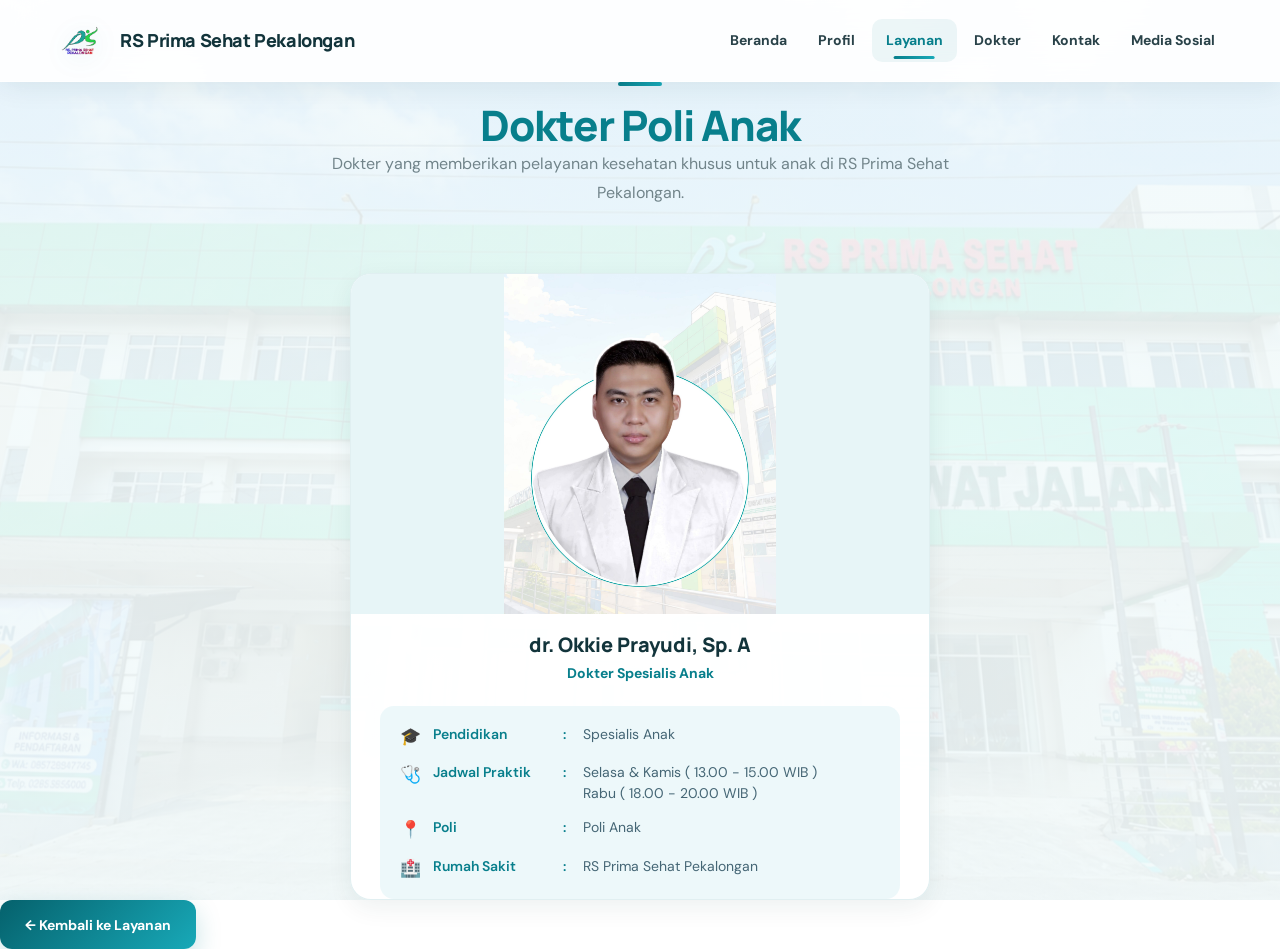
==== commit 843bd668: "Update dokter-anak.html" ====
--- a/rsprimasehat/dokter-anak.html
+++ b/rsprimasehat/dokter-anak.html
@@ -79,7 +79,7 @@
             <span class="info-icon">🩺</span>
             <strong>Jadwal Praktik</strong>
             <span class="titik">:</span>
-            <span>Senin & Selasa ( 13.00 - 15.00 WIB )<br>Rabu ( 18.00 - 20.00 WIB )</span>
+            <span>Selasa & Kamis ( 13.00 - 15.00 WIB )<br>Rabu ( 18.00 - 20.00 WIB )</span>
         </div>
 
         <div class="info-row">
@@ -123,4 +123,4 @@
 </footer>
 
 </body>
-</html>+</html>
--- a/rsprimasehat/style.css
+++ b/rsprimasehat/style.css
@@ -10064,3 +10064,302 @@
     object-fit: cover;
     object-position: center top;
 }
+
+/* ================================
+   RESPONSIVE POLI LABORATORIUM
+   ================================ */
+
+@media (max-width: 768px) {
+
+    .dokter-laboratorium-grid {
+        grid-template-columns: 1fr !important;
+        width: 100%;
+        gap: 20px;
+    }
+
+    .dokter-laboratorium-card {
+        width: 100%;
+        box-sizing: border-box;
+    }
+
+    .dokter-laboratorium-photo img {
+        max-width: 100%;
+        height: auto;
+    }
+
+    .dokter-laboratorium-content {
+        width: 100%;
+        box-sizing: border-box;
+    }
+
+}
+
+/* =========================================================
+   FOTO SEMUA DOKTER
+   Disamakan dengan ukuran foto Poli Laboratorium
+   Berlaku untuk PC, Tablet, dan HP
+   ========================================================= */
+
+/* FOTO DOKTER SPESIALIS */
+.foto-dokter {
+    width: 100%;
+    height: 340px !important;
+    overflow: hidden;
+}
+
+/* FOTO SEMUA DOKTER */
+.foto-dokter img,
+.dokter-umum-card img,
+.dokter-anak-card img,
+.dokter-kandungan-card img,
+.dokter-bedah-card img,
+.dokter-dalam-card img,
+.dokter-laboratorium-card img {
+    display: block;
+    width: 100%;
+    height: 340px !important;
+    object-fit: cover;
+}
+
+
+/* =========================================================
+   TABLET
+   ========================================================= */
+
+@media (min-width: 701px) and (max-width: 1050px) {
+
+    .foto-dokter {
+        height: 340px !important;
+    }
+
+    .foto-dokter img,
+    .dokter-umum-card img,
+    .dokter-anak-card img,
+    .dokter-kandungan-card img,
+    .dokter-bedah-card img,
+    .dokter-dalam-card img,
+    .dokter-laboratorium-card img {
+        height: 340px !important;
+    }
+}
+
+
+/* =========================================================
+   HP
+   ========================================================= */
+
+@media (max-width: 700px) {
+
+    .foto-dokter {
+        height: 300px !important;
+    }
+
+    .foto-dokter img,
+    .dokter-umum-card img,
+    .dokter-anak-card img,
+    .dokter-kandungan-card img,
+    .dokter-bedah-card img,
+    .dokter-dalam-card img,
+    .dokter-laboratorium-card img {
+        height: 300px !important;
+    }
+}
+
+/* ============================================================
+   PERBAIKAN FINAL - FOTO SEMUA DOKTER TAMPIL UTUH
+   ------------------------------------------------------------
+   Hanya mengatur tampilan FOTO dokter.
+   Teks, kartu, footer, background, ukuran tulisan, dan layout
+   lainnya TIDAK diubah.
+   ============================================================ */
+
+/* ------------------------------------------------------------
+   1. HALAMAN DOKTER - DOKTER SPESIALIS
+   ------------------------------------------------------------ */
+
+.foto-dokter {
+    overflow: hidden;
+    background: #e7f5f7;
+}
+
+.foto-dokter img {
+    width: 100% !important;
+    height: 100% !important;
+    display: block;
+    object-fit: contain !important;
+    object-position: center !important;
+    transform: none !important;
+}
+
+.dokter-card:hover .foto-dokter img {
+    transform: none !important;
+}
+
+/* ------------------------------------------------------------
+   2. HALAMAN DOKTER - DOKTER UMUM
+   ------------------------------------------------------------ */
+
+.dokter-umum-card img {
+    width: 100% !important;
+    height: 340px !important;
+    display: block;
+    object-fit: contain !important;
+    object-position: center !important;
+    background: #e7f5f7;
+}
+
+/* ------------------------------------------------------------
+   3. FOTO DOKTER POLI PELAYANAN
+   Anak, Kandungan, Bedah, Penyakit Dalam, Laboratorium
+   ------------------------------------------------------------ */
+
+.dokter-anak-card img,
+.dokter-kandungan-card img,
+.dokter-bedah-card img,
+.dokter-dalam-card img,
+.dokter-laboratorium-card img,
+.dokter-anak-photo img,
+.dokter-kandungan-photo img,
+.dokter-bedah-photo img,
+.dokter-dalam-photo img,
+.dokter-laboratorium-photo img {
+    width: 100% !important;
+    height: 340px !important;
+    display: block;
+    object-fit: contain !important;
+    object-position: center !important;
+    background: #e7f5f7;
+}
+
+/* ------------------------------------------------------------
+   4. JIKA MENGGUNAKAN MODEL KARTU DOKTER MODERN
+   ------------------------------------------------------------ */
+
+.dokter-photo img,
+.dokter-umum-modern-grid .dokter-photo img {
+    width: 100% !important;
+    height: 100% !important;
+    display: block;
+    object-fit: contain !important;
+    object-position: center !important;
+    transform: none !important;
+}
+
+.dokter-modern-card:hover .dokter-photo img,
+.dokter-umum-modern-grid .dokter-modern-card:hover .dokter-photo img {
+    transform: none !important;
+}
+
+/* ------------------------------------------------------------
+   5. RESPONSIVE - TABLET
+   Foto tetap utuh, hanya tinggi area foto yang dipertahankan.
+   ------------------------------------------------------------ */
+
+@media (min-width: 701px) and (max-width: 1050px) {
+
+    .foto-dokter {
+        height: 340px !important;
+    }
+
+    .foto-dokter img,
+    .dokter-umum-card img,
+    .dokter-anak-card img,
+    .dokter-kandungan-card img,
+    .dokter-bedah-card img,
+    .dokter-dalam-card img,
+    .dokter-laboratorium-card img,
+    .dokter-anak-photo img,
+    .dokter-kandungan-photo img,
+    .dokter-bedah-photo img,
+    .dokter-dalam-photo img,
+    .dokter-laboratorium-photo img {
+        height: 340px !important;
+    }
+}
+
+/* ------------------------------------------------------------
+   6. RESPONSIVE - HP
+   ------------------------------------------------------------ */
+
+@media (max-width: 700px) {
+
+    .foto-dokter {
+        height: 300px !important;
+    }
+
+    .foto-dokter img,
+    .dokter-umum-card img,
+    .dokter-anak-card img,
+    .dokter-kandungan-card img,
+    .dokter-bedah-card img,
+    .dokter-dalam-card img,
+    .dokter-laboratorium-card img,
+    .dokter-anak-photo img,
+    .dokter-kandungan-photo img,
+    .dokter-bedah-photo img,
+    .dokter-dalam-photo img,
+    .dokter-laboratorium-photo img {
+        height: 300px !important;
+        object-fit: contain !important;
+        object-position: center !important;
+    }
+}
+
+/* ------------------------------------------------------------
+   7. HP SANGAT KECIL
+   ------------------------------------------------------------ */
+
+@media (max-width: 420px) {
+
+    .foto-dokter {
+        height: 300px !important;
+    }
+
+    .dokter-umum-card img,
+    .dokter-anak-card img,
+    .dokter-kandungan-card img,
+    .dokter-bedah-card img,
+    .dokter-dalam-card img,
+    .dokter-laboratorium-card img,
+    .dokter-anak-photo img,
+    .dokter-kandungan-photo img,
+    .dokter-bedah-photo img,
+    .dokter-dalam-photo img,
+    .dokter-laboratorium-photo img {
+        height: 300px !important;
+        object-fit: contain !important;
+        object-position: center !important;
+    }
+}
+
+/* ============================================================
+   PERBAIKAN KHUSUS POLI KANDUNGAN
+   Override aturan lama yang memakai object-fit: cover !important
+   Foto tetap utuh dan tidak terpotong.
+   ============================================================ */
+
+body.dokter-kandungan-body .dokter-kandungan-photo img {
+    width: 100% !important;
+    height: 340px !important;
+    display: block !important;
+    object-fit: contain !important;
+    object-position: center !important;
+    background: #e7f5f7 !important;
+    border-radius: 18px !important;
+}
+
+@media (max-width: 700px) {
+    body.dokter-kandungan-body .dokter-kandungan-photo img {
+        height: 340px !important;
+        object-fit: contain !important;
+        object-position: center !important;
+    }
+}
+
+@media (max-width: 480px) {
+    body.dokter-kandungan-body .dokter-kandungan-photo img {
+        height: 300px !important;
+        object-fit: contain !important;
+        object-position: center !important;
+    }
+}
